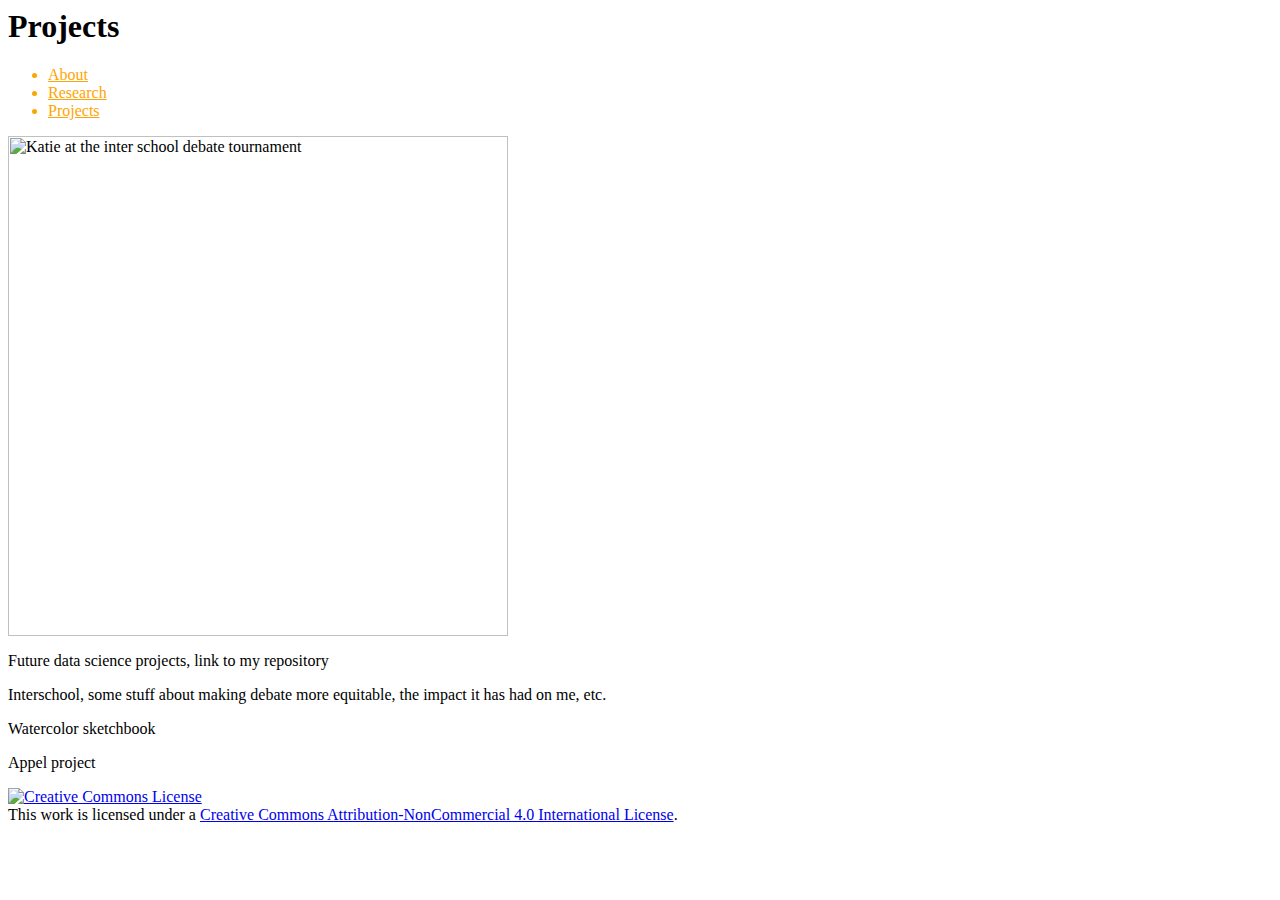
==== projects.html @ d5d1554e "tracking code" ====
<html>
    <head>
        
        <!-- Global site tag (gtag.js) - Google Analytics -->
<script async src="https://www.googletagmanager.com/gtag/js?id=UA-176734000-1"></script>
<script>
  window.dataLayer = window.dataLayer || [];
  function gtag(){dataLayer.push(arguments);}
  gtag('js', new Date());

  gtag('config', 'UA-176734000-1');
</script>


        <title>Projects</title>
        <link rel='stylesheet' href='./css/main.css'>
        <meta name="description" content="All about Katie Chen's data science projects, debate tournaments, watercolor sketchbook.">
    </head>
    <body>

        <div id="fb-root"></div>
        <script async defer crossorigin="anonymous" src="https://connect.facebook.net/en_US/sdk.js#xfbml=1&version=v8.0" nonce="fGLn71Fl"></script>

        <header>
            <h1>Projects</h1> 
        </header>

        <ul>
            <a class=menu href='index.html'><li>About</li></a>
            <a class=menu href='research.html'><li>Research</li></a>
            <a class=menu href='projects.html'><li>Projects</li></a>
        </ul>

        <img src='/Users/Katie/Desktop/cs/ktzchen.github.io/img/interschool-speech.jpg' alt='Katie at the inter school debate tournament' width="500"/>

        <p>Future data science projects, link to my repository</p>
        <p>Interschool, some stuff about making debate more equitable, the impact it has had on me, etc.</p>
        <p>Watercolor sketchbook</p>
        <p>Appel project</p>

        <div class="fb-like" data-href="https://ktzchen.github.io/projects.html" data-width="" data-layout="standard" data-action="like" data-size="small" data-share="true"></div>

    </body>

    <a rel="license" href="http://creativecommons.org/licenses/by-nc/4.0/"><img alt="Creative Commons License" style="border-width:0" src="https://i.creativecommons.org/l/by-nc/4.0/88x31.png" /></a><br />This work is licensed under a <a rel="license" href="http://creativecommons.org/licenses/by-nc/4.0/">Creative Commons Attribution-NonCommercial 4.0 International License</a>.

</html>
---- css/main.css ----
body {
    background-color: white;
}

.menu {
    color: orange;
}

.menu:hover {
    background-color: green
}

a:hover {
    background-color: green;
}

@media only screen and (max-width: 600px) {
    body {
      background-color: lightblue;
    }
  }
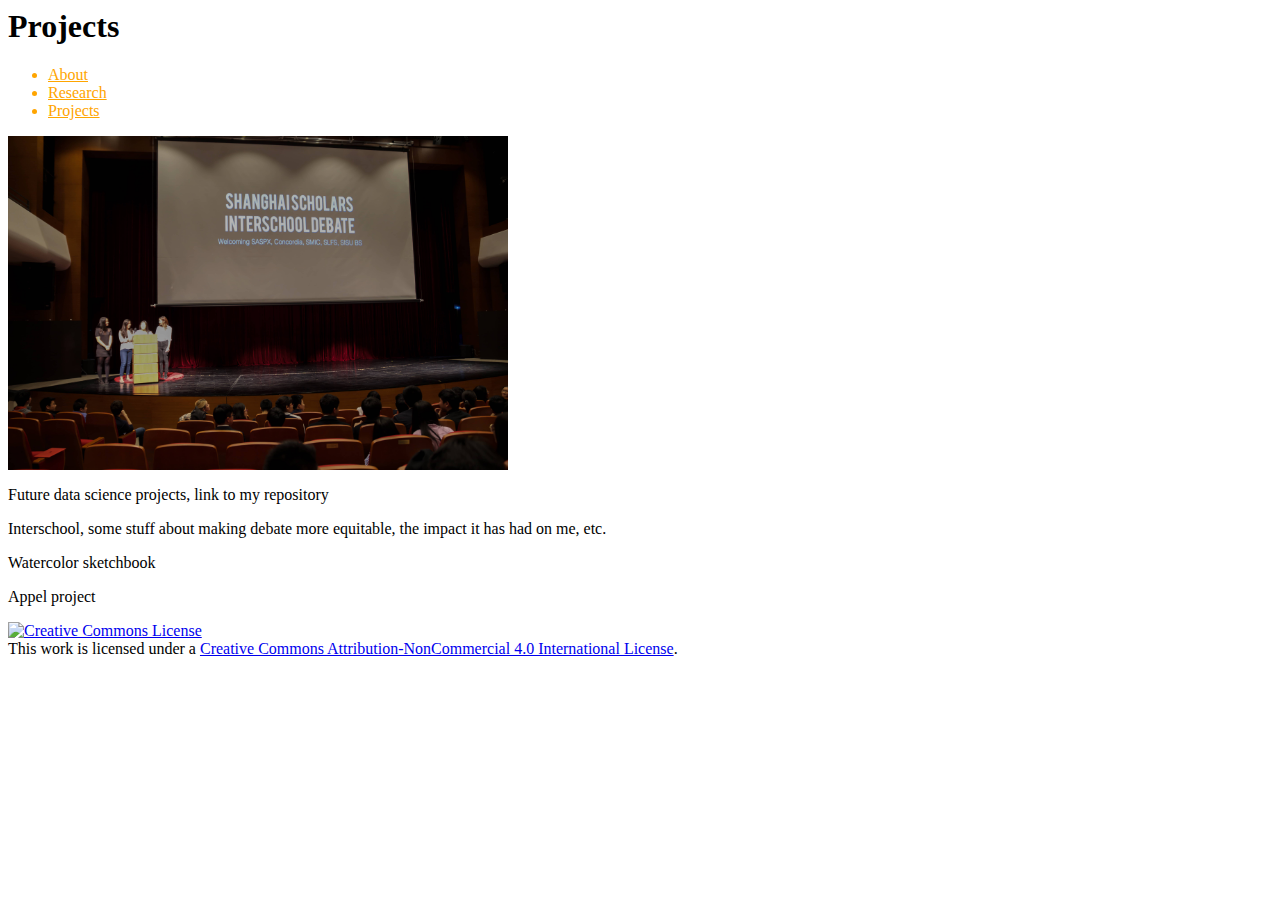
==== commit 458c3eef: "real google analytics update" ====
--- a/projects.html
+++ b/projects.html
@@ -2,13 +2,13 @@
     <head>
         
         <!-- Global site tag (gtag.js) - Google Analytics -->
-<script async src="https://www.googletagmanager.com/gtag/js?id=UA-176734000-1"></script>
+<script async src="https://www.googletagmanager.com/gtag/js?id=UA-176734000-3"></script>
 <script>
   window.dataLayer = window.dataLayer || [];
   function gtag(){dataLayer.push(arguments);}
   gtag('js', new Date());
 
-  gtag('config', 'UA-176734000-1');
+  gtag('config', 'UA-176734000-3');
 </script>
 
 
@@ -31,7 +31,7 @@
             <a class=menu href='projects.html'><li>Projects</li></a>
         </ul>
 
-        <img src='/Users/Katie/Desktop/cs/ktzchen.github.io/img/interschool-speech.jpg' alt='Katie at the inter school debate tournament' width="500"/>
+        <img src='./img/interschool-speech.jpg' alt='Katie at the inter school debate tournament' width="500"/>
 
         <p>Future data science projects, link to my repository</p>
         <p>Interschool, some stuff about making debate more equitable, the impact it has had on me, etc.</p>
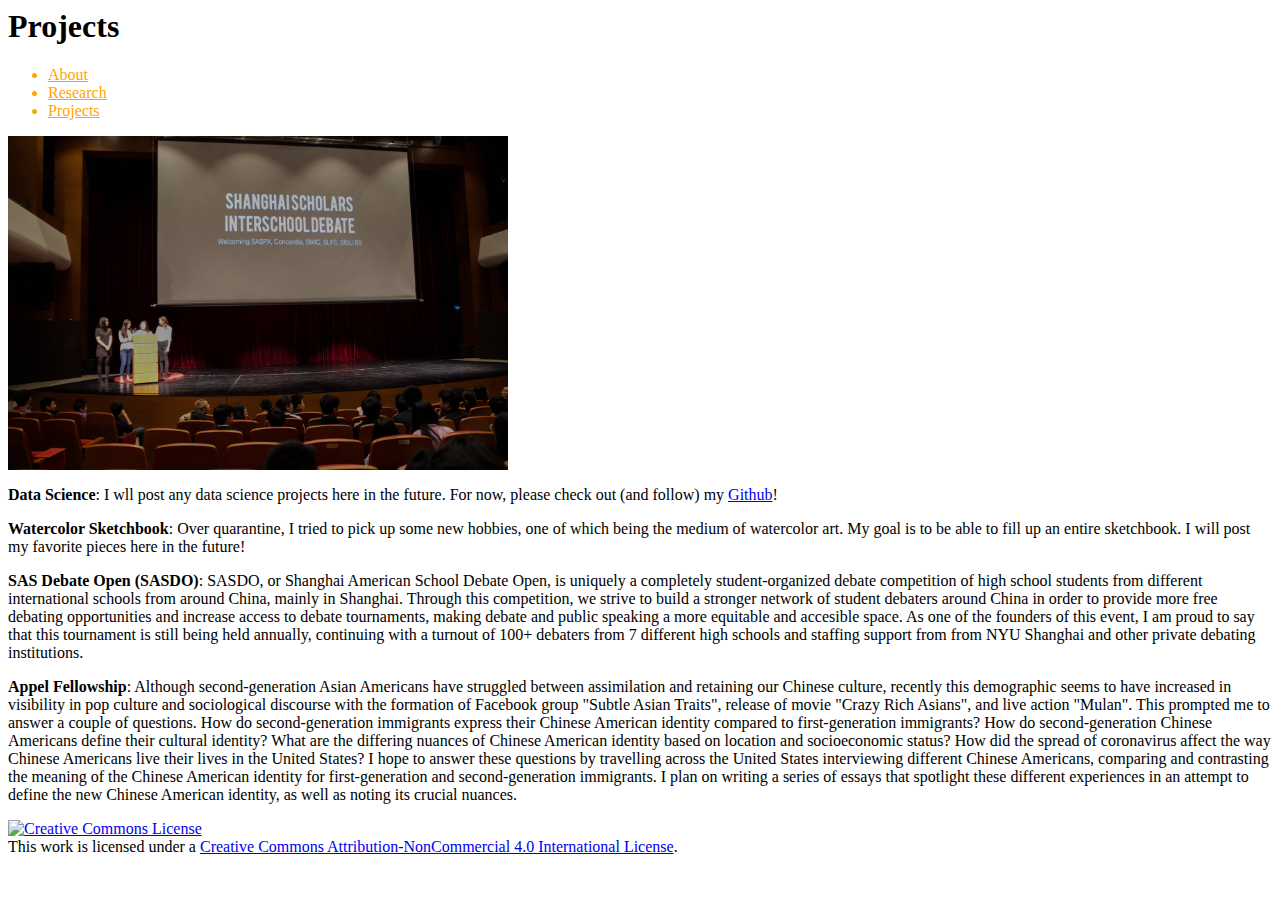
==== commit 698f5d9f: "updated content" ====
--- a/projects.html
+++ b/projects.html
@@ -33,10 +33,12 @@
 
         <img src='./img/interschool-speech.jpg' alt='Katie at the inter school debate tournament' width="500"/>
 
-        <p>Future data science projects, link to my repository</p>
-        <p>Interschool, some stuff about making debate more equitable, the impact it has had on me, etc.</p>
-        <p>Watercolor sketchbook</p>
-        <p>Appel project</p>
+        <p><b>Data Science</b>: I wll post any data science projects here in the future. For now, please check out (and follow) my <a id=myid href='https://github.com/ktzchen'>Github</a>!</p>
+        <p><b>Watercolor Sketchbook</b>: Over quarantine, I tried to pick up some new hobbies, one of which being the medium of watercolor art. My goal is to be able to fill up an entire sketchbook. I will post my favorite pieces here in the future!</p>
+        <p><b>SAS Debate Open (SASDO)</b>: SASDO, or Shanghai American School Debate Open, is uniquely a completely student-organized debate competition of high school students from different international schools from around China, mainly in Shanghai. Through this competition, we strive to build a stronger network of student debaters around China in order to provide more free debating opportunities and increase access to debate tournaments, making debate and public speaking a more equitable and accesible space. As one of the founders of this event, I am proud to say that this tournament is still being held annually, continuing with a turnout of 100+ debaters from 7 different high schools and staffing support from from NYU Shanghai and other private debating institutions.</p>
+        <p><b>Appel Fellowship</b>: Although second-generation Asian Americans have struggled between assimilation and retaining our Chinese culture, recently this demographic seems to have increased in visibility in pop culture and sociological discourse with the formation of Facebook group "Subtle Asian Traits", release of movie "Crazy Rich Asians", and live action "Mulan". This prompted me to answer a couple of questions. How do second-generation immigrants express their Chinese American identity compared to first-generation immigrants? How do second-generation Chinese Americans define their cultural identity? What are the differing nuances of Chinese American identity based on location and socioeconomic status? How did the spread of coronavirus affect the way Chinese Americans live their lives in the United States?
+            I hope to answer these questions by travelling across the United States interviewing different Chinese Americans, comparing and contrasting the meaning of the Chinese American identity for first-generation and second-generation immigrants. I plan on writing a series of essays that spotlight these different experiences in an attempt to define the new Chinese American identity, as well as noting its crucial nuances.
+            </p>
 
         <div class="fb-like" data-href="https://ktzchen.github.io/projects.html" data-width="" data-layout="standard" data-action="like" data-size="small" data-share="true"></div>
 
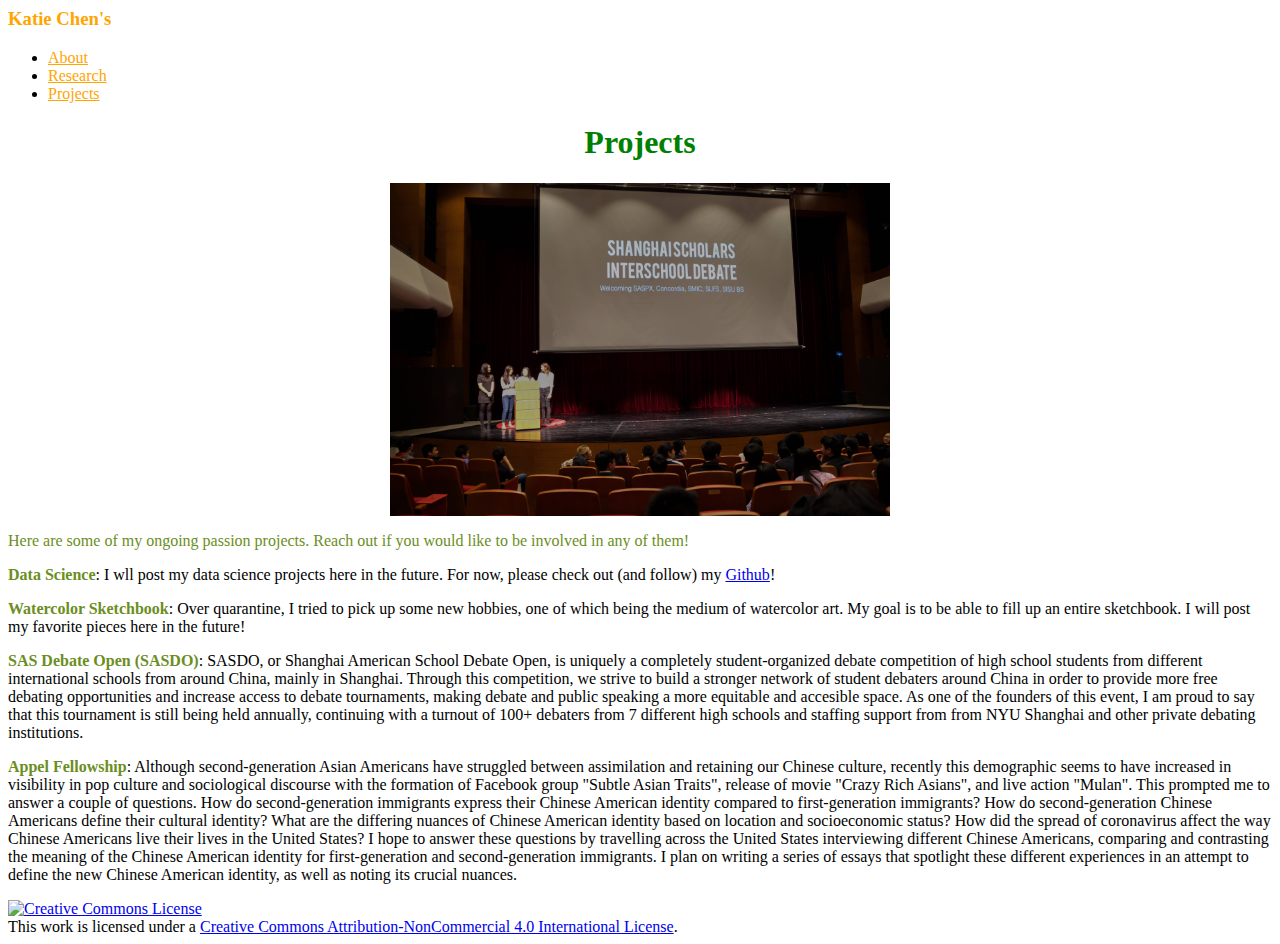
==== commit 185865bf: "div and span" ====
--- a/projects.html
+++ b/projects.html
@@ -21,24 +21,31 @@
         <div id="fb-root"></div>
         <script async defer crossorigin="anonymous" src="https://connect.facebook.net/en_US/sdk.js#xfbml=1&version=v8.0" nonce="fGLn71Fl"></script>
 
-        <header>
-            <h1>Projects</h1> 
-        </header>
+        <div class=menuheader>
+            <h3>Katie Chen's</h3>
+            </div>
 
         <ul>
-            <a class=menu href='index.html'><li>About</li></a>
-            <a class=menu href='research.html'><li>Research</li></a>
-            <a class=menu href='projects.html'><li>Projects</li></a>
+            <li><a class=menu href='index.html'>About</a></li>
+            <li><a class=menu href='research.html'>Research</a></li>
+            <li><a class=menu href='projects.html'>Projects</a></li>
         </ul>
 
-        <img src='./img/interschool-speech.jpg' alt='Katie at the inter school debate tournament' width="500"/>
+        <div class=header>
+            <h1>Projects</h1> 
+        </div>
 
-        <p><b>Data Science</b>: I wll post any data science projects here in the future. For now, please check out (and follow) my <a id=myid href='https://github.com/ktzchen'>Github</a>!</p>
-        <p><b>Watercolor Sketchbook</b>: Over quarantine, I tried to pick up some new hobbies, one of which being the medium of watercolor art. My goal is to be able to fill up an entire sketchbook. I will post my favorite pieces here in the future!</p>
-        <p><b>SAS Debate Open (SASDO)</b>: SASDO, or Shanghai American School Debate Open, is uniquely a completely student-organized debate competition of high school students from different international schools from around China, mainly in Shanghai. Through this competition, we strive to build a stronger network of student debaters around China in order to provide more free debating opportunities and increase access to debate tournaments, making debate and public speaking a more equitable and accesible space. As one of the founders of this event, I am proud to say that this tournament is still being held annually, continuing with a turnout of 100+ debaters from 7 different high schools and staffing support from from NYU Shanghai and other private debating institutions.</p>
-        <p><b>Appel Fellowship</b>: Although second-generation Asian Americans have struggled between assimilation and retaining our Chinese culture, recently this demographic seems to have increased in visibility in pop culture and sociological discourse with the formation of Facebook group "Subtle Asian Traits", release of movie "Crazy Rich Asians", and live action "Mulan". This prompted me to answer a couple of questions. How do second-generation immigrants express their Chinese American identity compared to first-generation immigrants? How do second-generation Chinese Americans define their cultural identity? What are the differing nuances of Chinese American identity based on location and socioeconomic status? How did the spread of coronavirus affect the way Chinese Americans live their lives in the United States?
+        <img src='./img/interschool-speech.jpg' alt='Katie at the inter school debate tournament' width="500" class="center"/>
+
+        <div class=content>
+        <p><span class= olivedrab>Here are some of my ongoing passion projects. Reach out if you would like to be involved in any of them!</span></p>
+        <p><span class= olivedrab><b>Data Science</b></span>: I wll post my data science projects here in the future. For now, please check out (and follow) my <a id=myid href='https://github.com/ktzchen'>Github</a>!</p>
+        <p><span class= olivedrab><b>Watercolor Sketchbook</b></span>: Over quarantine, I tried to pick up some new hobbies, one of which being the medium of watercolor art. My goal is to be able to fill up an entire sketchbook. I will post my favorite pieces here in the future!</p>
+        <p><span class= olivedrab><b>SAS Debate Open (SASDO)</b></span>: SASDO, or Shanghai American School Debate Open, is uniquely a completely student-organized debate competition of high school students from different international schools from around China, mainly in Shanghai. Through this competition, we strive to build a stronger network of student debaters around China in order to provide more free debating opportunities and increase access to debate tournaments, making debate and public speaking a more equitable and accesible space. As one of the founders of this event, I am proud to say that this tournament is still being held annually, continuing with a turnout of 100+ debaters from 7 different high schools and staffing support from from NYU Shanghai and other private debating institutions.</p>
+        <p><span class= olivedrab><b>Appel Fellowship</b></span>: Although second-generation Asian Americans have struggled between assimilation and retaining our Chinese culture, recently this demographic seems to have increased in visibility in pop culture and sociological discourse with the formation of Facebook group "Subtle Asian Traits", release of movie "Crazy Rich Asians", and live action "Mulan". This prompted me to answer a couple of questions. How do second-generation immigrants express their Chinese American identity compared to first-generation immigrants? How do second-generation Chinese Americans define their cultural identity? What are the differing nuances of Chinese American identity based on location and socioeconomic status? How did the spread of coronavirus affect the way Chinese Americans live their lives in the United States?
             I hope to answer these questions by travelling across the United States interviewing different Chinese Americans, comparing and contrasting the meaning of the Chinese American identity for first-generation and second-generation immigrants. I plan on writing a series of essays that spotlight these different experiences in an attempt to define the new Chinese American identity, as well as noting its crucial nuances.
             </p>
+        </div>
 
         <div class="fb-like" data-href="https://ktzchen.github.io/projects.html" data-width="" data-layout="standard" data-action="like" data-size="small" data-share="true"></div>
 
--- a/css/main.css
+++ b/css/main.css
@@ -1,14 +1,46 @@
 
 body {
     background-color: white;
+}
+
+div.menuheader {
+    color: orange;
 }
 
 .menu {
     color: orange;
 }
 
-.menu:hover {
-    background-color: green
+div.introduction {
+    color: green;
+    text-align: center;
+}
+
+div.header {
+    color: green;
+    text-align: center;
+}
+
+.center{
+    display: block;
+    margin-left: auto;
+    margin-right: auto;
+}
+
+div.shoutouts {
+    color: olivedrab;
+}
+
+div.content {
+    color: black;
+}
+
+span.olivedrab {
+    color: olivedrab;
+}
+
+span.orange {
+    color: orange;
 }
 
 a:hover {
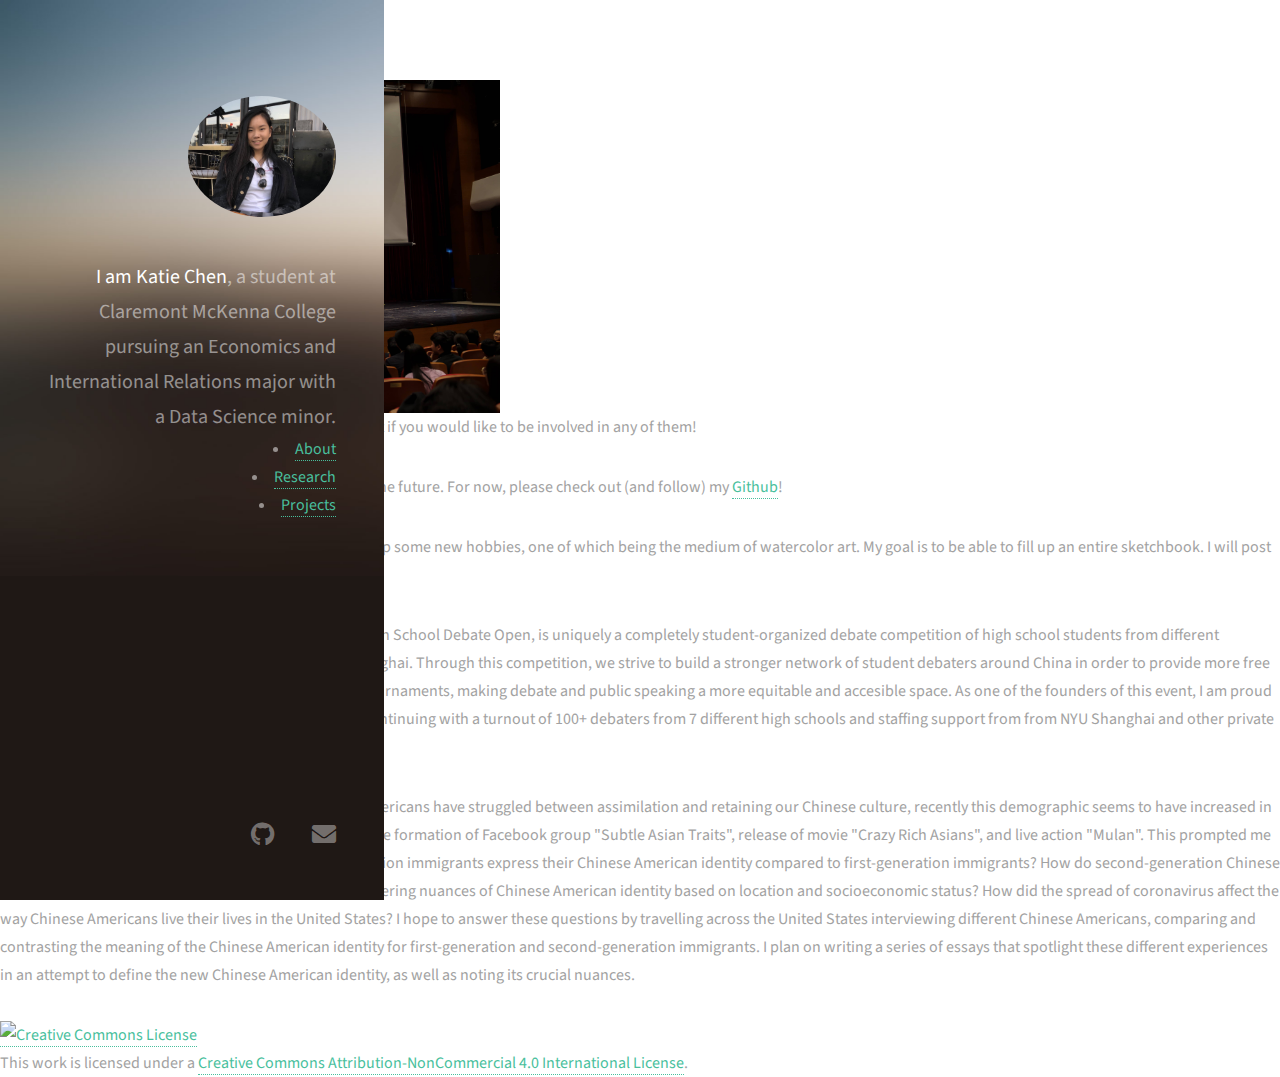
==== commit 6e5dd814: "more changes" ====
--- a/projects.html
+++ b/projects.html
@@ -10,26 +10,33 @@
 
   gtag('config', 'UA-176734000-3');
 </script>
-
-
         <title>Projects</title>
-        <link rel='stylesheet' href='./css/main.css'>
+        <meta charset="utf-8" />
+        <meta name="viewport" content="width=device-width, initial-scale=1, user-scalable=no" />
+        <link rel='stylesheet' href='./assets/css/main.css'>
         <meta name="description" content="All about Katie Chen's data science projects, debate tournaments, watercolor sketchbook.">
     </head>
-    <body>
 
-        <div id="fb-root"></div>
-        <script async defer crossorigin="anonymous" src="https://connect.facebook.net/en_US/sdk.js#xfbml=1&version=v8.0" nonce="fGLn71Fl"></script>
-
-        <div class=menuheader>
-            <h3>Katie Chen's</h3>
+    
+    <body class="is-preload">
+        
+    	<!-- Header -->
+        <header id="header">
+            <div class="inner">
+                <a href="#" class="image avatar"><img src="./img/avatar.jpg" alt="katie eating pizza" /></a>
+                <h1><strong>I am Katie Chen</strong>, <br />
+                    a student at Claremont McKenna College
+                    pursuing an Economics and International Relations major<br />
+                    with a Data Science minor.</h1>
+                  
+                <dl>
+                    <li><a class=menu href='index.html'>About</a></li>
+                    <li><a class=menu href='research.html'>Research</a></li>
+                    <li><a class=menu href='projects.html'>Projects</a></li>
+                </dl>
+                  
             </div>
-
-        <ul>
-            <li><a class=menu href='index.html'>About</a></li>
-            <li><a class=menu href='research.html'>Research</a></li>
-            <li><a class=menu href='projects.html'>Projects</a></li>
-        </ul>
+            </header>
 
         <div class=header>
             <h1>Projects</h1> 
@@ -47,8 +54,29 @@
             </p>
         </div>
 
-        <div class="fb-like" data-href="https://ktzchen.github.io/projects.html" data-width="" data-layout="standard" data-action="like" data-size="small" data-share="true"></div>
+      <!-- Footer -->
+      <footer id="footer">
+        <div class="inner">
+          <ul class="icons">
+            <li><a href="https://github.com/ktzchen" class="icon brands fa-github"><span class="label">Github</span></a></li>
+            <li><a href="https://www.linkedin.com/in/katherine-chen-49b91919a/" class="icon brands fa-dribble"><span class="label">Dribble</span></a></li>
+            <li><a href="kchen23@cmc.edu" class="icon solid fa-envelope"><span class="label">Email</span></a></li>
+          </ul>
+        </div>
+      </footer>
 
+    <!-- Scripts -->
+      <script src="assets/js/jquery.min.js"></script>
+      <script src="assets/js/jquery.poptrox.min.js"></script>
+      <script src="assets/js/browser.min.js"></script>
+      <script src="assets/js/breakpoints.min.js"></script>
+      <script src="assets/js/util.js"></script>
+      <script src="assets/js/main.js"></script>  
+
+
+      <div id="fb-root"></div>
+      <script async defer crossorigin="anonymous" src="https://connect.facebook.net/en_US/sdk.js#xfbml=1&version=v8.0" nonce="0TdDnPDD"></script>
+      <div class="fb-like" data-href="https://ktzchen.github.io/" data-width="" data-layout="standard" data-action="like" data-size="small" data-share="true"></div>
     </body>
 
     <a rel="license" href="http://creativecommons.org/licenses/by-nc/4.0/"><img alt="Creative Commons License" style="border-width:0" src="https://i.creativecommons.org/l/by-nc/4.0/88x31.png" /></a><br />This work is licensed under a <a rel="license" href="http://creativecommons.org/licenses/by-nc/4.0/">Creative Commons Attribution-NonCommercial 4.0 International License</a>.
--- a/assets/css/main.css
+++ b/assets/css/main.css
@@ -0,0 +1,3222 @@
+@import url("fontawesome-all.min.css");
+@import url("https://fonts.googleapis.com/css?family=Source+Sans+Pro:400,400italic");
+
+/*
+	Strata by HTML5 UP
+	html5up.net | @ajlkn
+	Free for personal and commercial use under the CCA 3.0 license (html5up.net/license)
+*/
+
+html, body, div, span, applet, object,
+iframe, h1, h2, h3, h4, h5, h6, p, blockquote,
+pre, a, abbr, acronym, address, big, cite,
+code, del, dfn, em, img, ins, kbd, q, s, samp,
+small, strike, strong, sub, sup, tt, var, b,
+u, i, center, dl, dt, dd, ol, ul, li, fieldset,
+form, label, legend, table, caption, tbody,
+tfoot, thead, tr, th, td, article, aside,
+canvas, details, embed, figure, figcaption,
+footer, header, hgroup, menu, nav, output, ruby,
+section, summary, time, mark, audio, video {
+	margin: 0;
+	padding: 0;
+	border: 0;
+	font-size: 100%;
+	font: inherit;
+	vertical-align: baseline;}
+
+article, aside, details, figcaption, figure,
+footer, header, hgroup, menu, nav, section {
+	display: block;}
+
+body {
+	line-height: 1;
+}
+
+ol, ul {
+	list-style: none;
+}
+
+blockquote, q {
+	quotes: none;
+}
+
+	blockquote:before, blockquote:after, q:before, q:after {
+		content: '';
+		content: none;
+	}
+
+table {
+	border-collapse: collapse;
+	border-spacing: 0;
+}
+
+body {
+	-webkit-text-size-adjust: none;
+}
+
+mark {
+	background-color: transparent;
+	color: inherit;
+}
+
+input::-moz-focus-inner {
+	border: 0;
+	padding: 0;
+}
+
+input, select, textarea {
+	-moz-appearance: none;
+	-webkit-appearance: none;
+	-ms-appearance: none;
+	appearance: none;
+}
+
+/* Basic */
+
+	html {
+		box-sizing: border-box;
+	}
+
+	*, *:before, *:after {
+		box-sizing: inherit;
+	}
+
+	body {
+		background: #fff;
+	}
+
+		body.is-preload *, body.is-preload *:before, body.is-preload *:after {
+			-moz-animation: none !important;
+			-webkit-animation: none !important;
+			-ms-animation: none !important;
+			animation: none !important;
+			-moz-transition: none !important;
+			-webkit-transition: none !important;
+			-ms-transition: none !important;
+			transition: none !important;
+		}
+
+	body, input, select, textarea {
+		color: #a2a2a2;
+		font-family: "Source Sans Pro", Helvetica, sans-serif;
+		font-size: 16pt;
+		font-weight: 400;
+		line-height: 1.75em;
+	}
+
+	a {
+		-moz-transition: color 0.2s ease-in-out, border-color 0.2s ease-in-out;
+		-webkit-transition: color 0.2s ease-in-out, border-color 0.2s ease-in-out;
+		-ms-transition: color 0.2s ease-in-out, border-color 0.2s ease-in-out;
+		transition: color 0.2s ease-in-out, border-color 0.2s ease-in-out;
+		border-bottom: dotted 1px;
+		color: #49bf9d;
+		text-decoration: none;
+	}
+
+		a:hover {
+			border-bottom-color: transparent;
+			color: #49bf9d !important;
+			text-decoration: none;
+		}
+
+	strong, b {
+		color: #787878;
+		font-weight: 400;
+	}
+
+	em, i {
+		font-style: italic;
+	}
+
+	p {
+		margin: 0 0 2em 0;
+	}
+
+	h1, h2, h3, h4, h5, h6 {
+		color: #787878;
+		font-weight: 400;
+		line-height: 1em;
+		margin: 0 0 1em 0;
+	}
+
+		h1 a, h2 a, h3 a, h4 a, h5 a, h6 a {
+			color: inherit;
+			text-decoration: none;
+		}
+
+	h1 {
+		font-size: 2em;
+		line-height: 1.5em;
+	}
+
+	h2 {
+		font-size: 1.5em;
+		line-height: 1.5em;
+	}
+
+	h3 {
+		font-size: 1.25em;
+		line-height: 1.5em;
+	}
+
+	h4 {
+		font-size: 1.1em;
+		line-height: 1.5em;
+	}
+
+	h5 {
+		font-size: 0.9em;
+		line-height: 1.5em;
+	}
+
+	h6 {
+		font-size: 0.7em;
+		line-height: 1.5em;
+	}
+
+	sub {
+		font-size: 0.8em;
+		position: relative;
+		top: 0.5em;
+	}
+
+	sup {
+		font-size: 0.8em;
+		position: relative;
+		top: -0.5em;
+	}
+
+	hr {
+		border: 0;
+		border-bottom: solid 2px #efefef;
+		margin: 2em 0;
+	}
+
+		hr.major {
+			margin: 3em 0;
+		}
+
+	blockquote {
+		border-left: solid 6px #efefef;
+		font-style: italic;
+		margin: 0 0 2em 0;
+		padding: 0.5em 0 0.5em 1.5em;
+	}
+
+	code {
+		background: #f7f7f7;
+		border-radius: 0.35em;
+		border: solid 2px #efefef;
+		font-family: "Courier New", monospace;
+		font-size: 0.9em;
+		margin: 0 0.25em;
+		padding: 0.25em 0.65em;
+	}
+
+	pre {
+		-webkit-overflow-scrolling: touch;
+		font-family: "Courier New", monospace;
+		font-size: 0.9em;
+		margin: 0 0 2em 0;
+	}
+
+		pre code {
+			display: block;
+			line-height: 1.75em;
+			padding: 1em 1.5em;
+			overflow-x: auto;
+		}
+
+	.align-left {
+		text-align: left;
+	}
+
+	.align-center {
+		text-align: center;
+	}
+
+	.align-right {
+		text-align: right;
+	}
+
+/* Container */
+
+	.container {
+		margin: 0 auto;
+		max-width: calc(100% - 4em);
+		width: 100%;
+	}
+
+		.container.xsmall {
+			width: 25%;
+		}
+
+		.container.small {
+			width: 50%;
+		}
+
+		.container.medium {
+			width: 75%;
+		}
+
+		.container.large {
+			width: 125%;
+		}
+
+		.container.xlarge {
+			width: 150%;
+		}
+
+		.container.max {
+			width: 100%;
+		}
+
+		@media screen and (max-width: 980px) {
+
+			.container {
+				width: 100% !important;
+				max-width: 100% !important;
+			}
+
+		}
+
+		@media screen and (max-width: 480px) {
+
+			.container {
+				max-width: calc(100% - 3em);
+			}
+
+		}
+
+/* Row */
+
+	.row {
+		display: flex;
+		flex-wrap: wrap;
+		box-sizing: border-box;
+		align-items: stretch;
+	}
+
+		.row > * {
+			box-sizing: border-box;
+		}
+
+		.row.gtr-uniform > * > :last-child {
+			margin-bottom: 0;
+		}
+
+		.row.aln-left {
+			justify-content: flex-start;
+		}
+
+		.row.aln-center {
+			justify-content: center;
+		}
+
+		.row.aln-right {
+			justify-content: flex-end;
+		}
+
+		.row.aln-top {
+			align-items: flex-start;
+		}
+
+		.row.aln-middle {
+			align-items: center;
+		}
+
+		.row.aln-bottom {
+			align-items: flex-end;
+		}
+
+		.row > .imp {
+			order: -1;
+		}
+
+		.row > .col-1 {
+			width: 8.33333%;
+		}
+
+		.row > .off-1 {
+			margin-left: 8.33333%;
+		}
+
+		.row > .col-2 {
+			width: 16.66667%;
+		}
+
+		.row > .off-2 {
+			margin-left: 16.66667%;
+		}
+
+		.row > .col-3 {
+			width: 25%;
+		}
+
+		.row > .off-3 {
+			margin-left: 25%;
+		}
+
+		.row > .col-4 {
+			width: 33.33333%;
+		}
+
+		.row > .off-4 {
+			margin-left: 33.33333%;
+		}
+
+		.row > .col-5 {
+			width: 41.66667%;
+		}
+
+		.row > .off-5 {
+			margin-left: 41.66667%;
+		}
+
+		.row > .col-6 {
+			width: 50%;
+		}
+
+		.row > .off-6 {
+			margin-left: 50%;
+		}
+
+		.row > .col-7 {
+			width: 58.33333%;
+		}
+
+		.row > .off-7 {
+			margin-left: 58.33333%;
+		}
+
+		.row > .col-8 {
+			width: 66.66667%;
+		}
+
+		.row > .off-8 {
+			margin-left: 66.66667%;
+		}
+
+		.row > .col-9 {
+			width: 75%;
+		}
+
+		.row > .off-9 {
+			margin-left: 75%;
+		}
+
+		.row > .col-10 {
+			width: 83.33333%;
+		}
+
+		.row > .off-10 {
+			margin-left: 83.33333%;
+		}
+
+		.row > .col-11 {
+			width: 91.66667%;
+		}
+
+		.row > .off-11 {
+			margin-left: 91.66667%;
+		}
+
+		.row > .col-12 {
+			width: 100%;
+		}
+
+		.row > .off-12 {
+			margin-left: 100%;
+		}
+
+		.row.gtr-0 {
+			margin-top: 0;
+			margin-left: 0em;
+		}
+
+			.row.gtr-0 > * {
+				padding: 0 0 0 0em;
+			}
+
+			.row.gtr-0.gtr-uniform {
+				margin-top: 0em;
+			}
+
+				.row.gtr-0.gtr-uniform > * {
+					padding-top: 0em;
+				}
+
+		.row.gtr-25 {
+			margin-top: 0;
+			margin-left: -0.625em;
+		}
+
+			.row.gtr-25 > * {
+				padding: 0 0 0 0.625em;
+			}
+
+			.row.gtr-25.gtr-uniform {
+				margin-top: -0.625em;
+			}
+
+				.row.gtr-25.gtr-uniform > * {
+					padding-top: 0.625em;
+				}
+
+		.row.gtr-50 {
+			margin-top: 0;
+			margin-left: -1.25em;
+		}
+
+			.row.gtr-50 > * {
+				padding: 0 0 0 1.25em;
+			}
+
+			.row.gtr-50.gtr-uniform {
+				margin-top: -1.25em;
+			}
+
+				.row.gtr-50.gtr-uniform > * {
+					padding-top: 1.25em;
+				}
+
+		.row {
+			margin-top: 0;
+			margin-left: -2.5em;
+		}
+
+			.row > * {
+				padding: 0 0 0 2.5em;
+			}
+
+			.row.gtr-uniform {
+				margin-top: -2.5em;
+			}
+
+				.row.gtr-uniform > * {
+					padding-top: 2.5em;
+				}
+
+		.row.gtr-150 {
+			margin-top: 0;
+			margin-left: -3.75em;
+		}
+
+			.row.gtr-150 > * {
+				padding: 0 0 0 3.75em;
+			}
+
+			.row.gtr-150.gtr-uniform {
+				margin-top: -3.75em;
+			}
+
+				.row.gtr-150.gtr-uniform > * {
+					padding-top: 3.75em;
+				}
+
+		.row.gtr-200 {
+			margin-top: 0;
+			margin-left: -5em;
+		}
+
+			.row.gtr-200 > * {
+				padding: 0 0 0 5em;
+			}
+
+			.row.gtr-200.gtr-uniform {
+				margin-top: -5em;
+			}
+
+				.row.gtr-200.gtr-uniform > * {
+					padding-top: 5em;
+				}
+
+		@media screen and (max-width: 1800px) {
+
+			.row {
+				display: flex;
+				flex-wrap: wrap;
+				box-sizing: border-box;
+				align-items: stretch;
+			}
+
+				.row > * {
+					box-sizing: border-box;
+				}
+
+				.row.gtr-uniform > * > :last-child {
+					margin-bottom: 0;
+				}
+
+				.row.aln-left {
+					justify-content: flex-start;
+				}
+
+				.row.aln-center {
+					justify-content: center;
+				}
+
+				.row.aln-right {
+					justify-content: flex-end;
+				}
+
+				.row.aln-top {
+					align-items: flex-start;
+				}
+
+				.row.aln-middle {
+					align-items: center;
+				}
+
+				.row.aln-bottom {
+					align-items: flex-end;
+				}
+
+				.row > .imp-xlarge {
+					order: -1;
+				}
+
+				.row > .col-1-xlarge {
+					width: 8.33333%;
+				}
+
+				.row > .off-1-xlarge {
+					margin-left: 8.33333%;
+				}
+
+				.row > .col-2-xlarge {
+					width: 16.66667%;
+				}
+
+				.row > .off-2-xlarge {
+					margin-left: 16.66667%;
+				}
+
+				.row > .col-3-xlarge {
+					width: 25%;
+				}
+
+				.row > .off-3-xlarge {
+					margin-left: 25%;
+				}
+
+				.row > .col-4-xlarge {
+					width: 33.33333%;
+				}
+
+				.row > .off-4-xlarge {
+					margin-left: 33.33333%;
+				}
+
+				.row > .col-5-xlarge {
+					width: 41.66667%;
+				}
+
+				.row > .off-5-xlarge {
+					margin-left: 41.66667%;
+				}
+
+				.row > .col-6-xlarge {
+					width: 50%;
+				}
+
+				.row > .off-6-xlarge {
+					margin-left: 50%;
+				}
+
+				.row > .col-7-xlarge {
+					width: 58.33333%;
+				}
+
+				.row > .off-7-xlarge {
+					margin-left: 58.33333%;
+				}
+
+				.row > .col-8-xlarge {
+					width: 66.66667%;
+				}
+
+				.row > .off-8-xlarge {
+					margin-left: 66.66667%;
+				}
+
+				.row > .col-9-xlarge {
+					width: 75%;
+				}
+
+				.row > .off-9-xlarge {
+					margin-left: 75%;
+				}
+
+				.row > .col-10-xlarge {
+					width: 83.33333%;
+				}
+
+				.row > .off-10-xlarge {
+					margin-left: 83.33333%;
+				}
+
+				.row > .col-11-xlarge {
+					width: 91.66667%;
+				}
+
+				.row > .off-11-xlarge {
+					margin-left: 91.66667%;
+				}
+
+				.row > .col-12-xlarge {
+					width: 100%;
+				}
+
+				.row > .off-12-xlarge {
+					margin-left: 100%;
+				}
+
+				.row.gtr-0 {
+					margin-top: 0;
+					margin-left: 0em;
+				}
+
+					.row.gtr-0 > * {
+						padding: 0 0 0 0em;
+					}
+
+					.row.gtr-0.gtr-uniform {
+						margin-top: 0em;
+					}
+
+						.row.gtr-0.gtr-uniform > * {
+							padding-top: 0em;
+						}
+
+				.row.gtr-25 {
+					margin-top: 0;
+					margin-left: -0.625em;
+				}
+
+					.row.gtr-25 > * {
+						padding: 0 0 0 0.625em;
+					}
+
+					.row.gtr-25.gtr-uniform {
+						margin-top: -0.625em;
+					}
+
+						.row.gtr-25.gtr-uniform > * {
+							padding-top: 0.625em;
+						}
+
+				.row.gtr-50 {
+					margin-top: 0;
+					margin-left: -1.25em;
+				}
+
+					.row.gtr-50 > * {
+						padding: 0 0 0 1.25em;
+					}
+
+					.row.gtr-50.gtr-uniform {
+						margin-top: -1.25em;
+					}
+
+						.row.gtr-50.gtr-uniform > * {
+							padding-top: 1.25em;
+						}
+
+				.row {
+					margin-top: 0;
+					margin-left: -2.5em;
+				}
+
+					.row > * {
+						padding: 0 0 0 2.5em;
+					}
+
+					.row.gtr-uniform {
+						margin-top: -2.5em;
+					}
+
+						.row.gtr-uniform > * {
+							padding-top: 2.5em;
+						}
+
+				.row.gtr-150 {
+					margin-top: 0;
+					margin-left: -3.75em;
+				}
+
+					.row.gtr-150 > * {
+						padding: 0 0 0 3.75em;
+					}
+
+					.row.gtr-150.gtr-uniform {
+						margin-top: -3.75em;
+					}
+
+						.row.gtr-150.gtr-uniform > * {
+							padding-top: 3.75em;
+						}
+
+				.row.gtr-200 {
+					margin-top: 0;
+					margin-left: -5em;
+				}
+
+					.row.gtr-200 > * {
+						padding: 0 0 0 5em;
+					}
+
+					.row.gtr-200.gtr-uniform {
+						margin-top: -5em;
+					}
+
+						.row.gtr-200.gtr-uniform > * {
+							padding-top: 5em;
+						}
+
+		}
+
+		@media screen and (max-width: 1280px) {
+
+			.row {
+				display: flex;
+				flex-wrap: wrap;
+				box-sizing: border-box;
+				align-items: stretch;
+			}
+
+				.row > * {
+					box-sizing: border-box;
+				}
+
+				.row.gtr-uniform > * > :last-child {
+					margin-bottom: 0;
+				}
+
+				.row.aln-left {
+					justify-content: flex-start;
+				}
+
+				.row.aln-center {
+					justify-content: center;
+				}
+
+				.row.aln-right {
+					justify-content: flex-end;
+				}
+
+				.row.aln-top {
+					align-items: flex-start;
+				}
+
+				.row.aln-middle {
+					align-items: center;
+				}
+
+				.row.aln-bottom {
+					align-items: flex-end;
+				}
+
+				.row > .imp-large {
+					order: -1;
+				}
+
+				.row > .col-1-large {
+					width: 8.33333%;
+				}
+
+				.row > .off-1-large {
+					margin-left: 8.33333%;
+				}
+
+				.row > .col-2-large {
+					width: 16.66667%;
+				}
+
+				.row > .off-2-large {
+					margin-left: 16.66667%;
+				}
+
+				.row > .col-3-large {
+					width: 25%;
+				}
+
+				.row > .off-3-large {
+					margin-left: 25%;
+				}
+
+				.row > .col-4-large {
+					width: 33.33333%;
+				}
+
+				.row > .off-4-large {
+					margin-left: 33.33333%;
+				}
+
+				.row > .col-5-large {
+					width: 41.66667%;
+				}
+
+				.row > .off-5-large {
+					margin-left: 41.66667%;
+				}
+
+				.row > .col-6-large {
+					width: 50%;
+				}
+
+				.row > .off-6-large {
+					margin-left: 50%;
+				}
+
+				.row > .col-7-large {
+					width: 58.33333%;
+				}
+
+				.row > .off-7-large {
+					margin-left: 58.33333%;
+				}
+
+				.row > .col-8-large {
+					width: 66.66667%;
+				}
+
+				.row > .off-8-large {
+					margin-left: 66.66667%;
+				}
+
+				.row > .col-9-large {
+					width: 75%;
+				}
+
+				.row > .off-9-large {
+					margin-left: 75%;
+				}
+
+				.row > .col-10-large {
+					width: 83.33333%;
+				}
+
+				.row > .off-10-large {
+					margin-left: 83.33333%;
+				}
+
+				.row > .col-11-large {
+					width: 91.66667%;
+				}
+
+				.row > .off-11-large {
+					margin-left: 91.66667%;
+				}
+
+				.row > .col-12-large {
+					width: 100%;
+				}
+
+				.row > .off-12-large {
+					margin-left: 100%;
+				}
+
+				.row.gtr-0 {
+					margin-top: 0;
+					margin-left: 0em;
+				}
+
+					.row.gtr-0 > * {
+						padding: 0 0 0 0em;
+					}
+
+					.row.gtr-0.gtr-uniform {
+						margin-top: 0em;
+					}
+
+						.row.gtr-0.gtr-uniform > * {
+							padding-top: 0em;
+						}
+
+				.row.gtr-25 {
+					margin-top: 0;
+					margin-left: -0.5em;
+				}
+
+					.row.gtr-25 > * {
+						padding: 0 0 0 0.5em;
+					}
+
+					.row.gtr-25.gtr-uniform {
+						margin-top: -0.5em;
+					}
+
+						.row.gtr-25.gtr-uniform > * {
+							padding-top: 0.5em;
+						}
+
+				.row.gtr-50 {
+					margin-top: 0;
+					margin-left: -1em;
+				}
+
+					.row.gtr-50 > * {
+						padding: 0 0 0 1em;
+					}
+
+					.row.gtr-50.gtr-uniform {
+						margin-top: -1em;
+					}
+
+						.row.gtr-50.gtr-uniform > * {
+							padding-top: 1em;
+						}
+
+				.row {
+					margin-top: 0;
+					margin-left: -2em;
+				}
+
+					.row > * {
+						padding: 0 0 0 2em;
+					}
+
+					.row.gtr-uniform {
+						margin-top: -2em;
+					}
+
+						.row.gtr-uniform > * {
+							padding-top: 2em;
+						}
+
+				.row.gtr-150 {
+					margin-top: 0;
+					margin-left: -3em;
+				}
+
+					.row.gtr-150 > * {
+						padding: 0 0 0 3em;
+					}
+
+					.row.gtr-150.gtr-uniform {
+						margin-top: -3em;
+					}
+
+						.row.gtr-150.gtr-uniform > * {
+							padding-top: 3em;
+						}
+
+				.row.gtr-200 {
+					margin-top: 0;
+					margin-left: -4em;
+				}
+
+					.row.gtr-200 > * {
+						padding: 0 0 0 4em;
+					}
+
+					.row.gtr-200.gtr-uniform {
+						margin-top: -4em;
+					}
+
+						.row.gtr-200.gtr-uniform > * {
+							padding-top: 4em;
+						}
+
+		}
+
+		@media screen and (max-width: 980px) {
+
+			.row {
+				display: flex;
+				flex-wrap: wrap;
+				box-sizing: border-box;
+				align-items: stretch;
+			}
+
+				.row > * {
+					box-sizing: border-box;
+				}
+
+				.row.gtr-uniform > * > :last-child {
+					margin-bottom: 0;
+				}
+
+				.row.aln-left {
+					justify-content: flex-start;
+				}
+
+				.row.aln-center {
+					justify-content: center;
+				}
+
+				.row.aln-right {
+					justify-content: flex-end;
+				}
+
+				.row.aln-top {
+					align-items: flex-start;
+				}
+
+				.row.aln-middle {
+					align-items: center;
+				}
+
+				.row.aln-bottom {
+					align-items: flex-end;
+				}
+
+				.row > .imp-medium {
+					order: -1;
+				}
+
+				.row > .col-1-medium {
+					width: 8.33333%;
+				}
+
+				.row > .off-1-medium {
+					margin-left: 8.33333%;
+				}
+
+				.row > .col-2-medium {
+					width: 16.66667%;
+				}
+
+				.row > .off-2-medium {
+					margin-left: 16.66667%;
+				}
+
+				.row > .col-3-medium {
+					width: 25%;
+				}
+
+				.row > .off-3-medium {
+					margin-left: 25%;
+				}
+
+				.row > .col-4-medium {
+					width: 33.33333%;
+				}
+
+				.row > .off-4-medium {
+					margin-left: 33.33333%;
+				}
+
+				.row > .col-5-medium {
+					width: 41.66667%;
+				}
+
+				.row > .off-5-medium {
+					margin-left: 41.66667%;
+				}
+
+				.row > .col-6-medium {
+					width: 50%;
+				}
+
+				.row > .off-6-medium {
+					margin-left: 50%;
+				}
+
+				.row > .col-7-medium {
+					width: 58.33333%;
+				}
+
+				.row > .off-7-medium {
+					margin-left: 58.33333%;
+				}
+
+				.row > .col-8-medium {
+					width: 66.66667%;
+				}
+
+				.row > .off-8-medium {
+					margin-left: 66.66667%;
+				}
+
+				.row > .col-9-medium {
+					width: 75%;
+				}
+
+				.row > .off-9-medium {
+					margin-left: 75%;
+				}
+
+				.row > .col-10-medium {
+					width: 83.33333%;
+				}
+
+				.row > .off-10-medium {
+					margin-left: 83.33333%;
+				}
+
+				.row > .col-11-medium {
+					width: 91.66667%;
+				}
+
+				.row > .off-11-medium {
+					margin-left: 91.66667%;
+				}
+
+				.row > .col-12-medium {
+					width: 100%;
+				}
+
+				.row > .off-12-medium {
+					margin-left: 100%;
+				}
+
+				.row.gtr-0 {
+					margin-top: 0;
+					margin-left: 0em;
+				}
+
+					.row.gtr-0 > * {
+						padding: 0 0 0 0em;
+					}
+
+					.row.gtr-0.gtr-uniform {
+						margin-top: 0em;
+					}
+
+						.row.gtr-0.gtr-uniform > * {
+							padding-top: 0em;
+						}
+
+				.row.gtr-25 {
+					margin-top: 0;
+					margin-left: -0.5em;
+				}
+
+					.row.gtr-25 > * {
+						padding: 0 0 0 0.5em;
+					}
+
+					.row.gtr-25.gtr-uniform {
+						margin-top: -0.5em;
+					}
+
+						.row.gtr-25.gtr-uniform > * {
+							padding-top: 0.5em;
+						}
+
+				.row.gtr-50 {
+					margin-top: 0;
+					margin-left: -1em;
+				}
+
+					.row.gtr-50 > * {
+						padding: 0 0 0 1em;
+					}
+
+					.row.gtr-50.gtr-uniform {
+						margin-top: -1em;
+					}
+
+						.row.gtr-50.gtr-uniform > * {
+							padding-top: 1em;
+						}
+
+				.row {
+					margin-top: 0;
+					margin-left: -2em;
+				}
+
+					.row > * {
+						padding: 0 0 0 2em;
+					}
+
+					.row.gtr-uniform {
+						margin-top: -2em;
+					}
+
+						.row.gtr-uniform > * {
+							padding-top: 2em;
+						}
+
+				.row.gtr-150 {
+					margin-top: 0;
+					margin-left: -3em;
+				}
+
+					.row.gtr-150 > * {
+						padding: 0 0 0 3em;
+					}
+
+					.row.gtr-150.gtr-uniform {
+						margin-top: -3em;
+					}
+
+						.row.gtr-150.gtr-uniform > * {
+							padding-top: 3em;
+						}
+
+				.row.gtr-200 {
+					margin-top: 0;
+					margin-left: -4em;
+				}
+
+					.row.gtr-200 > * {
+						padding: 0 0 0 4em;
+					}
+
+					.row.gtr-200.gtr-uniform {
+						margin-top: -4em;
+					}
+
+						.row.gtr-200.gtr-uniform > * {
+							padding-top: 4em;
+						}
+
+		}
+
+		@media screen and (max-width: 736px) {
+
+			.row {
+				display: flex;
+				flex-wrap: wrap;
+				box-sizing: border-box;
+				align-items: stretch;
+			}
+
+				.row > * {
+					box-sizing: border-box;
+				}
+
+				.row.gtr-uniform > * > :last-child {
+					margin-bottom: 0;
+				}
+
+				.row.aln-left {
+					justify-content: flex-start;
+				}
+
+				.row.aln-center {
+					justify-content: center;
+				}
+
+				.row.aln-right {
+					justify-content: flex-end;
+				}
+
+				.row.aln-top {
+					align-items: flex-start;
+				}
+
+				.row.aln-middle {
+					align-items: center;
+				}
+
+				.row.aln-bottom {
+					align-items: flex-end;
+				}
+
+				.row > .imp-small {
+					order: -1;
+				}
+
+				.row > .col-1-small {
+					width: 8.33333%;
+				}
+
+				.row > .off-1-small {
+					margin-left: 8.33333%;
+				}
+
+				.row > .col-2-small {
+					width: 16.66667%;
+				}
+
+				.row > .off-2-small {
+					margin-left: 16.66667%;
+				}
+
+				.row > .col-3-small {
+					width: 25%;
+				}
+
+				.row > .off-3-small {
+					margin-left: 25%;
+				}
+
+				.row > .col-4-small {
+					width: 33.33333%;
+				}
+
+				.row > .off-4-small {
+					margin-left: 33.33333%;
+				}
+
+				.row > .col-5-small {
+					width: 41.66667%;
+				}
+
+				.row > .off-5-small {
+					margin-left: 41.66667%;
+				}
+
+				.row > .col-6-small {
+					width: 50%;
+				}
+
+				.row > .off-6-small {
+					margin-left: 50%;
+				}
+
+				.row > .col-7-small {
+					width: 58.33333%;
+				}
+
+				.row > .off-7-small {
+					margin-left: 58.33333%;
+				}
+
+				.row > .col-8-small {
+					width: 66.66667%;
+				}
+
+				.row > .off-8-small {
+					margin-left: 66.66667%;
+				}
+
+				.row > .col-9-small {
+					width: 75%;
+				}
+
+				.row > .off-9-small {
+					margin-left: 75%;
+				}
+
+				.row > .col-10-small {
+					width: 83.33333%;
+				}
+
+				.row > .off-10-small {
+					margin-left: 83.33333%;
+				}
+
+				.row > .col-11-small {
+					width: 91.66667%;
+				}
+
+				.row > .off-11-small {
+					margin-left: 91.66667%;
+				}
+
+				.row > .col-12-small {
+					width: 100%;
+				}
+
+				.row > .off-12-small {
+					margin-left: 100%;
+				}
+
+				.row.gtr-0 {
+					margin-top: 0;
+					margin-left: 0em;
+				}
+
+					.row.gtr-0 > * {
+						padding: 0 0 0 0em;
+					}
+
+					.row.gtr-0.gtr-uniform {
+						margin-top: 0em;
+					}
+
+						.row.gtr-0.gtr-uniform > * {
+							padding-top: 0em;
+						}
+
+				.row.gtr-25 {
+					margin-top: 0;
+					margin-left: -0.375em;
+				}
+
+					.row.gtr-25 > * {
+						padding: 0 0 0 0.375em;
+					}
+
+					.row.gtr-25.gtr-uniform {
+						margin-top: -0.375em;
+					}
+
+						.row.gtr-25.gtr-uniform > * {
+							padding-top: 0.375em;
+						}
+
+				.row.gtr-50 {
+					margin-top: 0;
+					margin-left: -0.75em;
+				}
+
+					.row.gtr-50 > * {
+						padding: 0 0 0 0.75em;
+					}
+
+					.row.gtr-50.gtr-uniform {
+						margin-top: -0.75em;
+					}
+
+						.row.gtr-50.gtr-uniform > * {
+							padding-top: 0.75em;
+						}
+
+				.row {
+					margin-top: 0;
+					margin-left: -1.5em;
+				}
+
+					.row > * {
+						padding: 0 0 0 1.5em;
+					}
+
+					.row.gtr-uniform {
+						margin-top: -1.5em;
+					}
+
+						.row.gtr-uniform > * {
+							padding-top: 1.5em;
+						}
+
+				.row.gtr-150 {
+					margin-top: 0;
+					margin-left: -2.25em;
+				}
+
+					.row.gtr-150 > * {
+						padding: 0 0 0 2.25em;
+					}
+
+					.row.gtr-150.gtr-uniform {
+						margin-top: -2.25em;
+					}
+
+						.row.gtr-150.gtr-uniform > * {
+							padding-top: 2.25em;
+						}
+
+				.row.gtr-200 {
+					margin-top: 0;
+					margin-left: -3em;
+				}
+
+					.row.gtr-200 > * {
+						padding: 0 0 0 3em;
+					}
+
+					.row.gtr-200.gtr-uniform {
+						margin-top: -3em;
+					}
+
+						.row.gtr-200.gtr-uniform > * {
+							padding-top: 3em;
+						}
+
+		}
+
+		@media screen and (max-width: 480px) {
+
+			.row {
+				display: flex;
+				flex-wrap: wrap;
+				box-sizing: border-box;
+				align-items: stretch;
+			}
+
+				.row > * {
+					box-sizing: border-box;
+				}
+
+				.row.gtr-uniform > * > :last-child {
+					margin-bottom: 0;
+				}
+
+				.row.aln-left {
+					justify-content: flex-start;
+				}
+
+				.row.aln-center {
+					justify-content: center;
+				}
+
+				.row.aln-right {
+					justify-content: flex-end;
+				}
+
+				.row.aln-top {
+					align-items: flex-start;
+				}
+
+				.row.aln-middle {
+					align-items: center;
+				}
+
+				.row.aln-bottom {
+					align-items: flex-end;
+				}
+
+				.row > .imp-xsmall {
+					order: -1;
+				}
+
+				.row > .col-1-xsmall {
+					width: 8.33333%;
+				}
+
+				.row > .off-1-xsmall {
+					margin-left: 8.33333%;
+				}
+
+				.row > .col-2-xsmall {
+					width: 16.66667%;
+				}
+
+				.row > .off-2-xsmall {
+					margin-left: 16.66667%;
+				}
+
+				.row > .col-3-xsmall {
+					width: 25%;
+				}
+
+				.row > .off-3-xsmall {
+					margin-left: 25%;
+				}
+
+				.row > .col-4-xsmall {
+					width: 33.33333%;
+				}
+
+				.row > .off-4-xsmall {
+					margin-left: 33.33333%;
+				}
+
+				.row > .col-5-xsmall {
+					width: 41.66667%;
+				}
+
+				.row > .off-5-xsmall {
+					margin-left: 41.66667%;
+				}
+
+				.row > .col-6-xsmall {
+					width: 50%;
+				}
+
+				.row > .off-6-xsmall {
+					margin-left: 50%;
+				}
+
+				.row > .col-7-xsmall {
+					width: 58.33333%;
+				}
+
+				.row > .off-7-xsmall {
+					margin-left: 58.33333%;
+				}
+
+				.row > .col-8-xsmall {
+					width: 66.66667%;
+				}
+
+				.row > .off-8-xsmall {
+					margin-left: 66.66667%;
+				}
+
+				.row > .col-9-xsmall {
+					width: 75%;
+				}
+
+				.row > .off-9-xsmall {
+					margin-left: 75%;
+				}
+
+				.row > .col-10-xsmall {
+					width: 83.33333%;
+				}
+
+				.row > .off-10-xsmall {
+					margin-left: 83.33333%;
+				}
+
+				.row > .col-11-xsmall {
+					width: 91.66667%;
+				}
+
+				.row > .off-11-xsmall {
+					margin-left: 91.66667%;
+				}
+
+				.row > .col-12-xsmall {
+					width: 100%;
+				}
+
+				.row > .off-12-xsmall {
+					margin-left: 100%;
+				}
+
+				.row.gtr-0 {
+					margin-top: 0;
+					margin-left: 0em;
+				}
+
+					.row.gtr-0 > * {
+						padding: 0 0 0 0em;
+					}
+
+					.row.gtr-0.gtr-uniform {
+						margin-top: 0em;
+					}
+
+						.row.gtr-0.gtr-uniform > * {
+							padding-top: 0em;
+						}
+
+				.row.gtr-25 {
+					margin-top: 0;
+					margin-left: -0.375em;
+				}
+
+					.row.gtr-25 > * {
+						padding: 0 0 0 0.375em;
+					}
+
+					.row.gtr-25.gtr-uniform {
+						margin-top: -0.375em;
+					}
+
+						.row.gtr-25.gtr-uniform > * {
+							padding-top: 0.375em;
+						}
+
+				.row.gtr-50 {
+					margin-top: 0;
+					margin-left: -0.75em;
+				}
+
+					.row.gtr-50 > * {
+						padding: 0 0 0 0.75em;
+					}
+
+					.row.gtr-50.gtr-uniform {
+						margin-top: -0.75em;
+					}
+
+						.row.gtr-50.gtr-uniform > * {
+							padding-top: 0.75em;
+						}
+
+				.row {
+					margin-top: 0;
+					margin-left: -1.5em;
+				}
+
+					.row > * {
+						padding: 0 0 0 1.5em;
+					}
+
+					.row.gtr-uniform {
+						margin-top: -1.5em;
+					}
+
+						.row.gtr-uniform > * {
+							padding-top: 1.5em;
+						}
+
+				.row.gtr-150 {
+					margin-top: 0;
+					margin-left: -2.25em;
+				}
+
+					.row.gtr-150 > * {
+						padding: 0 0 0 2.25em;
+					}
+
+					.row.gtr-150.gtr-uniform {
+						margin-top: -2.25em;
+					}
+
+						.row.gtr-150.gtr-uniform > * {
+							padding-top: 2.25em;
+						}
+
+				.row.gtr-200 {
+					margin-top: 0;
+					margin-left: -3em;
+				}
+
+					.row.gtr-200 > * {
+						padding: 0 0 0 3em;
+					}
+
+					.row.gtr-200.gtr-uniform {
+						margin-top: -3em;
+					}
+
+						.row.gtr-200.gtr-uniform > * {
+							padding-top: 3em;
+						}
+
+		}
+
+/* Section/Article */
+
+	section.special, article.special {
+		text-align: center;
+	}
+
+	header p {
+		color: #b2b2b2;
+		position: relative;
+		margin: 0 0 1.5em 0;
+	}
+
+	header h2 + p {
+		font-size: 1.25em;
+		margin-top: -1em;
+		line-height: 1.5em;
+	}
+
+	header h3 + p {
+		font-size: 1.1em;
+		margin-top: -0.8em;
+		line-height: 1.5em;
+	}
+
+	header h4 + p,
+	header h5 + p,
+	header h6 + p {
+		font-size: 0.9em;
+		margin-top: -0.6em;
+		line-height: 1.5em;
+	}
+
+	header.major h2 {
+		font-size: 2em;
+	}
+
+/* Form */
+
+	form {
+		margin: 0 0 2em 0;
+	}
+
+	label {
+		color: #787878;
+		display: block;
+		font-size: 0.9em;
+		font-weight: 400;
+		margin: 0 0 1em 0;
+	}
+
+	input[type="text"],
+	input[type="password"],
+	input[type="email"],
+	select,
+	textarea {
+		-moz-appearance: none;
+		-webkit-appearance: none;
+		-ms-appearance: none;
+		appearance: none;
+		background: #f7f7f7;
+		border-radius: 0.35em;
+		border: solid 2px transparent;
+		color: inherit;
+		display: block;
+		outline: 0;
+		padding: 0 0.75em;
+		text-decoration: none;
+		width: 100%;
+	}
+
+		input[type="text"]:invalid,
+		input[type="password"]:invalid,
+		input[type="email"]:invalid,
+		select:invalid,
+		textarea:invalid {
+			box-shadow: none;
+		}
+
+		input[type="text"]:focus,
+		input[type="password"]:focus,
+		input[type="email"]:focus,
+		select:focus,
+		textarea:focus {
+			border-color: #49bf9d;
+		}
+
+	select {
+		background-image: url("data:image/svg+xml;charset=utf8,%3Csvg xmlns='http://www.w3.org/2000/svg' width='40' height='40' preserveAspectRatio='none' viewBox='0 0 40 40'%3E%3Cpath d='M9.4,12.3l10.4,10.4l10.4-10.4c0.2-0.2,0.5-0.4,0.9-0.4c0.3,0,0.6,0.1,0.9,0.4l3.3,3.3c0.2,0.2,0.4,0.5,0.4,0.9 c0,0.4-0.1,0.6-0.4,0.9L20.7,31.9c-0.2,0.2-0.5,0.4-0.9,0.4c-0.3,0-0.6-0.1-0.9-0.4L4.3,17.3c-0.2-0.2-0.4-0.5-0.4-0.9 c0-0.4,0.1-0.6,0.4-0.9l3.3-3.3c0.2-0.2,0.5-0.4,0.9-0.4S9.1,12.1,9.4,12.3z' fill='%23dfdfdf' /%3E%3C/svg%3E");
+		background-size: 1.25rem;
+		background-repeat: no-repeat;
+		background-position: calc(100% - 1rem) center;
+		height: 2.75em;
+		padding-right: 2.75em;
+		text-overflow: ellipsis;
+	}
+
+		select option {
+			color: #787878;
+			background: #fff;
+		}
+
+		select:focus::-ms-value {
+			background-color: transparent;
+		}
+
+		select::-ms-expand {
+			display: none;
+		}
+
+	input[type="text"],
+	input[type="password"],
+	input[type="email"],
+	select {
+		height: 2.75em;
+	}
+
+	textarea {
+		padding: 0.75em;
+	}
+
+	input[type="checkbox"],
+	input[type="radio"] {
+		-moz-appearance: none;
+		-webkit-appearance: none;
+		-ms-appearance: none;
+		appearance: none;
+		display: block;
+		float: left;
+		margin-right: -2em;
+		opacity: 0;
+		width: 1em;
+		z-index: -1;
+	}
+
+		input[type="checkbox"] + label,
+		input[type="radio"] + label {
+			text-decoration: none;
+			color: #a2a2a2;
+			cursor: pointer;
+			display: inline-block;
+			font-size: 1em;
+			font-weight: 400;
+			padding-left: 2.4em;
+			padding-right: 0.75em;
+			position: relative;
+		}
+
+			input[type="checkbox"] + label:before,
+			input[type="radio"] + label:before {
+				-moz-osx-font-smoothing: grayscale;
+				-webkit-font-smoothing: antialiased;
+				display: inline-block;
+				font-style: normal;
+				font-variant: normal;
+				text-rendering: auto;
+				line-height: 1;
+				text-transform: none !important;
+				font-family: 'Font Awesome 5 Free';
+				font-weight: 900;
+			}
+
+			input[type="checkbox"] + label:before,
+			input[type="radio"] + label:before {
+				background: #f7f7f7;
+				border-radius: 0.35em;
+				border: solid 2px transparent;
+				content: '';
+				display: inline-block;
+				font-size: 0.8em;
+				height: 2.0625em;
+				left: 0;
+				line-height: 1.85625em;
+				position: absolute;
+				text-align: center;
+				top: 0;
+				width: 2.0625em;
+			}
+
+		input[type="checkbox"]:checked + label:before,
+		input[type="radio"]:checked + label:before {
+			background: #787878;
+			border-color: #787878;
+			color: #fff;
+			content: '\f00c';
+		}
+
+		input[type="checkbox"]:focus + label:before,
+		input[type="radio"]:focus + label:before {
+			border-color: #49bf9d;
+		}
+
+	input[type="checkbox"] + label:before {
+		border-radius: 0.35em;
+	}
+
+	input[type="radio"] + label:before {
+		border-radius: 100%;
+	}
+
+	::-webkit-input-placeholder {
+		color: #b2b2b2 !important;
+		opacity: 1.0;
+	}
+
+	:-moz-placeholder {
+		color: #b2b2b2 !important;
+		opacity: 1.0;
+	}
+
+	::-moz-placeholder {
+		color: #b2b2b2 !important;
+		opacity: 1.0;
+	}
+
+	:-ms-input-placeholder {
+		color: #b2b2b2 !important;
+		opacity: 1.0;
+	}
+
+/* Box */
+
+	.box {
+		border-radius: 0.35em;
+		border: solid 2px #efefef;
+		margin-bottom: 2em;
+		padding: 1.5em;
+	}
+
+		.box > :last-child,
+		.box > :last-child > :last-child,
+		.box > :last-child > :last-child > :last-child {
+			margin-bottom: 0;
+		}
+
+		.box.alt {
+			border: 0;
+			border-radius: 0;
+			padding: 0;
+		}
+
+/* Icon */
+
+	.icon {
+		text-decoration: none;
+		border-bottom: none;
+		position: relative;
+	}
+
+		.icon:before {
+			-moz-osx-font-smoothing: grayscale;
+			-webkit-font-smoothing: antialiased;
+			display: inline-block;
+			font-style: normal;
+			font-variant: normal;
+			text-rendering: auto;
+			line-height: 1;
+			text-transform: none !important;
+			font-family: 'Font Awesome 5 Free';
+			font-weight: 400;
+		}
+
+		.icon > .label {
+			display: none;
+		}
+
+		.icon:before {
+			line-height: inherit;
+		}
+
+		.icon.solid:before {
+			font-weight: 900;
+		}
+
+		.icon.brands:before {
+			font-family: 'Font Awesome 5 Brands';
+		}
+
+/* Image */
+
+	.image {
+		border-radius: 0.35em;
+		border: 0;
+		display: inline-block;
+		position: relative;
+	}
+
+		.image:before {
+			-moz-transition: opacity 0.2s ease-in-out;
+			-webkit-transition: opacity 0.2s ease-in-out;
+			-ms-transition: opacity 0.2s ease-in-out;
+			transition: opacity 0.2s ease-in-out;
+			background: url("img/overlay.png");
+			border-radius: 0.35em;
+			content: '';
+			display: block;
+			height: 100%;
+			left: 0;
+			opacity: 0.5;
+			position: absolute;
+			top: 0;
+			width: 100%;
+		}
+
+		.image.thumb {
+			text-align: center;
+		}
+
+			.image.thumb:after {
+				-moz-transition: opacity 0.2s ease-in-out;
+				-webkit-transition: opacity 0.2s ease-in-out;
+				-ms-transition: opacity 0.2s ease-in-out;
+				transition: opacity 0.2s ease-in-out;
+				border-radius: 0.35em;
+				border: solid 3px rgba(255, 255, 255, 0.5);
+				color: #fff;
+				content: 'View';
+				display: inline-block;
+				font-size: 0.8em;
+				font-weight: 400;
+				left: 50%;
+				line-height: 2.25em;
+				margin: -1.25em 0 0 -3em;
+				opacity: 0;
+				padding: 0 1.5em;
+				position: absolute;
+				text-align: center;
+				text-decoration: none;
+				top: 50%;
+				white-space: nowrap;
+			}
+
+			.image.thumb:hover:after {
+				opacity: 1.0;
+			}
+
+			.image.thumb:hover:before {
+				background: url("img/overlay.png"), url("img/overlay.png");
+				opacity: 1.0;
+			}
+
+		.image img {
+			border-radius: 0.35em;
+			display: block;
+		}
+
+		.image.left {
+			float: left;
+			margin: 0 1.5em 1em 0;
+			top: 0.25em;
+		}
+
+		.image.right {
+			float: right;
+			margin: 0 0 1em 1.5em;
+			top: 0.25em;
+		}
+
+		.image.left, .image.right {
+			max-width: 40%;
+		}
+
+			.image.left img, .image.right img {
+				width: 100%;
+			}
+
+		.image.fit {
+			display: block;
+			margin: 0 0 2em 0;
+			width: 100%;
+		}
+
+			.image.fit img {
+				width: 100%;
+			}
+
+		.image.avatar {
+			border-radius: 100%;
+		}
+
+			.image.avatar:before {
+				display: none;
+			}
+
+			.image.avatar img {
+				border-radius: 100%;
+				width: 100%;
+			}
+
+/* List */
+
+	ol {
+		list-style: decimal;
+		margin: 0 0 2em 0;
+		padding-left: 1.25em;
+	}
+
+		ol li {
+			padding-left: 0.25em;
+		}
+
+	ul {
+		list-style: disc;
+		margin: 0 0 2em 0;
+		padding-left: 1em;
+	}
+
+		ul li {
+			padding-left: 0.5em;
+		}
+
+		ul.alt {
+			list-style: none;
+			padding-left: 0;
+		}
+
+			ul.alt li {
+				border-top: solid 2px #efefef;
+				padding: 0.5em 0;
+			}
+
+				ul.alt li:first-child {
+					border-top: 0;
+					padding-top: 0;
+				}
+
+	dl {
+		margin: 0 0 2em 0;
+	}
+
+/* Icons */
+
+	ul.icons {
+		cursor: default;
+		list-style: none;
+		padding-left: 0;
+	}
+
+		ul.icons li {
+			display: inline-block;
+			padding: 0 1em 0 0;
+		}
+
+			ul.icons li:last-child {
+				padding-right: 0;
+			}
+
+			ul.icons li .icon:before {
+				font-size: 1.5em;
+			}
+
+/* Labeled Icons */
+
+	ul.labeled-icons {
+		list-style: none;
+		padding: 0;
+	}
+
+		ul.labeled-icons li {
+			line-height: 1.75em;
+			margin: 1.5em 0 0 0;
+			padding-left: 2.25em;
+			position: relative;
+		}
+
+			ul.labeled-icons li:first-child {
+				margin-top: 0;
+			}
+
+			ul.labeled-icons li a {
+				color: inherit;
+			}
+
+			ul.labeled-icons li h3 {
+				color: #b2b2b2;
+				left: 0;
+				position: absolute;
+				text-align: center;
+				top: 0;
+				width: 1em;
+			}
+
+/* Actions */
+
+	ul.actions {
+		display: -moz-flex;
+		display: -webkit-flex;
+		display: -ms-flex;
+		display: flex;
+		cursor: default;
+		list-style: none;
+		margin-left: -1em;
+		padding-left: 0;
+	}
+
+		ul.actions li {
+			padding: 0 0 0 1em;
+			vertical-align: middle;
+		}
+
+		ul.actions.special {
+			-moz-justify-content: center;
+			-webkit-justify-content: center;
+			-ms-justify-content: center;
+			justify-content: center;
+			width: 100%;
+			margin-left: 0;
+		}
+
+			ul.actions.special li:first-child {
+				padding-left: 0;
+			}
+
+		ul.actions.stacked {
+			-moz-flex-direction: column;
+			-webkit-flex-direction: column;
+			-ms-flex-direction: column;
+			flex-direction: column;
+			margin-left: 0;
+		}
+
+			ul.actions.stacked li {
+				padding: 1.3em 0 0 0;
+			}
+
+				ul.actions.stacked li:first-child {
+					padding-top: 0;
+				}
+
+		ul.actions.fit {
+			width: calc(100% + 1em);
+		}
+
+			ul.actions.fit li {
+				-moz-flex-grow: 1;
+				-webkit-flex-grow: 1;
+				-ms-flex-grow: 1;
+				flex-grow: 1;
+				-moz-flex-shrink: 1;
+				-webkit-flex-shrink: 1;
+				-ms-flex-shrink: 1;
+				flex-shrink: 1;
+				width: 100%;
+			}
+
+				ul.actions.fit li > * {
+					width: 100%;
+				}
+
+			ul.actions.fit.stacked {
+				width: 100%;
+			}
+
+		@media screen and (max-width: 480px) {
+
+			ul.actions:not(.fixed) {
+				-moz-flex-direction: column;
+				-webkit-flex-direction: column;
+				-ms-flex-direction: column;
+				flex-direction: column;
+				margin-left: 0;
+				width: 100% !important;
+			}
+
+				ul.actions:not(.fixed) li {
+					-moz-flex-grow: 1;
+					-webkit-flex-grow: 1;
+					-ms-flex-grow: 1;
+					flex-grow: 1;
+					-moz-flex-shrink: 1;
+					-webkit-flex-shrink: 1;
+					-ms-flex-shrink: 1;
+					flex-shrink: 1;
+					padding: 1em 0 0 0;
+					text-align: center;
+					width: 100%;
+				}
+
+					ul.actions:not(.fixed) li > * {
+						width: 100%;
+					}
+
+					ul.actions:not(.fixed) li:first-child {
+						padding-top: 0;
+					}
+
+					ul.actions:not(.fixed) li input[type="submit"],
+					ul.actions:not(.fixed) li input[type="reset"],
+					ul.actions:not(.fixed) li input[type="button"],
+					ul.actions:not(.fixed) li button,
+					ul.actions:not(.fixed) li .button {
+						width: 100%;
+					}
+
+						ul.actions:not(.fixed) li input[type="submit"].icon:before,
+						ul.actions:not(.fixed) li input[type="reset"].icon:before,
+						ul.actions:not(.fixed) li input[type="button"].icon:before,
+						ul.actions:not(.fixed) li button.icon:before,
+						ul.actions:not(.fixed) li .button.icon:before {
+							margin-left: -0.5em;
+						}
+
+		}
+
+/* Table */
+
+	.table-wrapper {
+		-webkit-overflow-scrolling: touch;
+		overflow-x: auto;
+	}
+
+	table {
+		margin: 0 0 2em 0;
+		width: 100%;
+	}
+
+		table tbody tr {
+			border: solid 1px #efefef;
+			border-left: 0;
+			border-right: 0;
+		}
+
+			table tbody tr:nth-child(2n + 1) {
+				background-color: #f7f7f7;
+			}
+
+		table td {
+			padding: 0.75em 0.75em;
+		}
+
+		table th {
+			color: #787878;
+			font-size: 0.9em;
+			font-weight: 400;
+			padding: 0 0.75em 0.75em 0.75em;
+			text-align: left;
+		}
+
+		table thead {
+			border-bottom: solid 2px #efefef;
+		}
+
+		table tfoot {
+			border-top: solid 2px #efefef;
+		}
+
+		table.alt {
+			border-collapse: separate;
+		}
+
+			table.alt tbody tr td {
+				border: solid 2px #efefef;
+				border-left-width: 0;
+				border-top-width: 0;
+			}
+
+				table.alt tbody tr td:first-child {
+					border-left-width: 2px;
+				}
+
+			table.alt tbody tr:first-child td {
+				border-top-width: 2px;
+			}
+
+			table.alt thead {
+				border-bottom: 0;
+			}
+
+			table.alt tfoot {
+				border-top: 0;
+			}
+
+/* Button */
+
+	input[type="submit"],
+	input[type="reset"],
+	input[type="button"],
+	.button {
+		-moz-appearance: none;
+		-webkit-appearance: none;
+		-ms-appearance: none;
+		appearance: none;
+		-moz-transition: background-color 0.2s ease-in-out, color 0.2s ease-in-out, border-color 0.2s ease-in-out;
+		-webkit-transition: background-color 0.2s ease-in-out, color 0.2s ease-in-out, border-color 0.2s ease-in-out;
+		-ms-transition: background-color 0.2s ease-in-out, color 0.2s ease-in-out, border-color 0.2s ease-in-out;
+		transition: background-color 0.2s ease-in-out, color 0.2s ease-in-out, border-color 0.2s ease-in-out;
+		background-color: transparent;
+		border-radius: 0.35em;
+		border: solid 3px #efefef;
+		color: #787878 !important;
+		cursor: pointer;
+		display: inline-block;
+		font-weight: 400;
+		height: 3.15em;
+		height: calc(2.75em + 6px);
+		line-height: 2.75em;
+		min-width: 10em;
+		padding: 0 1.5em;
+		text-align: center;
+		text-decoration: none;
+		white-space: nowrap;
+	}
+
+		input[type="submit"]:hover,
+		input[type="reset"]:hover,
+		input[type="button"]:hover,
+		.button:hover {
+			border-color: #49bf9d;
+			color: #49bf9d !important;
+		}
+
+		input[type="submit"]:active,
+		input[type="reset"]:active,
+		input[type="button"]:active,
+		.button:active {
+			background-color: rgba(73, 191, 157, 0.1);
+			border-color: #49bf9d;
+			color: #49bf9d !important;
+		}
+
+		input[type="submit"].icon,
+		input[type="reset"].icon,
+		input[type="button"].icon,
+		.button.icon {
+			padding-left: 1.35em;
+		}
+
+			input[type="submit"].icon:before,
+			input[type="reset"].icon:before,
+			input[type="button"].icon:before,
+			.button.icon:before {
+				margin-right: 0.5em;
+			}
+
+		input[type="submit"].fit,
+		input[type="reset"].fit,
+		input[type="button"].fit,
+		.button.fit {
+			min-width: 0;
+			width: 100%;
+		}
+
+		input[type="submit"].small,
+		input[type="reset"].small,
+		input[type="button"].small,
+		.button.small {
+			font-size: 0.8em;
+		}
+
+		input[type="submit"].large,
+		input[type="reset"].large,
+		input[type="button"].large,
+		.button.large {
+			font-size: 1.35em;
+		}
+
+		input[type="submit"].primary,
+		input[type="reset"].primary,
+		input[type="button"].primary,
+		.button.primary {
+			background-color: #49bf9d;
+			border-color: #49bf9d;
+			color: #ffffff !important;
+		}
+
+			input[type="submit"].primary:hover,
+			input[type="reset"].primary:hover,
+			input[type="button"].primary:hover,
+			.button.primary:hover {
+				background-color: #5cc6a7;
+				border-color: #5cc6a7;
+			}
+
+			input[type="submit"].primary:active,
+			input[type="reset"].primary:active,
+			input[type="button"].primary:active,
+			.button.primary:active {
+				background-color: #3eb08f;
+				border-color: #3eb08f;
+			}
+
+		input[type="submit"].disabled, input[type="submit"]:disabled,
+		input[type="reset"].disabled,
+		input[type="reset"]:disabled,
+		input[type="button"].disabled,
+		input[type="button"]:disabled,
+		.button.disabled,
+		.button:disabled {
+			background-color: #e7e7e7 !important;
+			border-color: #e7e7e7 !important;
+			color: #b2b2b2 !important;
+			cursor: default;
+		}
+
+/* Work Item */
+
+	.work-item {
+		margin: 0 0 2em 0;
+	}
+
+		.work-item .image {
+			margin: 0 0 1.5em 0;
+		}
+
+		.work-item h3 {
+			font-size: 1em;
+			margin: 0 0 0.5em 0;
+		}
+
+		.work-item p {
+			font-size: 0.8em;
+			line-height: 1.5em;
+			margin: 0;
+		}
+
+/* Header */
+
+	#header {
+		display: -moz-flex;
+		display: -webkit-flex;
+		display: -ms-flex;
+		display: flex;
+		-moz-flex-direction: column;
+		-webkit-flex-direction: column;
+		-ms-flex-direction: column;
+		flex-direction: column;
+		-moz-align-items: -moz-flex-end;
+		-webkit-align-items: -webkit-flex-end;
+		-ms-align-items: -ms-flex-end;
+		align-items: flex-end;
+		-moz-justify-content: space-between;
+		-webkit-justify-content: space-between;
+		-ms-justify-content: space-between;
+		justify-content: space-between;
+		background-color: #1f1815;
+		background-attachment: scroll,								scroll;
+		background-image: url("img/overlay.png"), url("../../img/bg.jpg");
+		background-position: top left,							top left;
+		background-repeat: repeat,								no-repeat;
+		background-size: auto,								150%;
+		color: rgba(255, 255, 255, 0.5);
+		height: 100%;
+		left: 0;
+		padding: 8em 4em;
+		position: fixed;
+		text-align: right;
+		top: 0;
+		width: 35%;
+	}
+
+		#header > * {
+			-moz-flex-shrink: 0;
+			-webkit-flex-shrink: 0;
+			-ms-flex-shrink: 0;
+			flex-shrink: 0;
+			width: 100%;
+		}
+
+		#header > .inner {
+			-moz-flex-grow: 1;
+			-webkit-flex-grow: 1;
+			-ms-flex-grow: 1;
+			flex-grow: 1;
+			margin: 0 0 2em 0;
+		}
+
+		#header strong, #header b {
+			color: #ffffff;
+		}
+
+		#header h2, #header h3, #header h4, #header h5, #header h6 {
+			color: #ffffff;
+		}
+
+		#header h1 {
+			color: rgba(255, 255, 255, 0.5);
+			font-size: 1.35em;
+			line-height: 1.75em;
+			margin: 0;
+		}
+
+		#header .image.avatar {
+			margin: 0 0 1em 0;
+			width: 9.25em;
+			height: 9.25em;
+		}
+
+/* Footer */
+
+	#footer .icons {
+		margin: 1em 0 0 0;
+	}
+
+		#footer .icons a {
+			color: rgba(255, 255, 255, 0.4);
+		}
+
+	#footer .copyright {
+		color: rgba(255, 255, 255, 0.4);
+		font-size: 0.8em;
+		list-style: none;
+		margin: 1em 0 0 0;
+		padding: 0;
+	}
+
+		#footer .copyright li {
+			border-left: solid 1px rgba(255, 255, 255, 0.25);
+			display: inline-block;
+			line-height: 1em;
+			margin-left: 0.75em;
+			padding-left: 0.75em;
+		}
+
+			#footer .copyright li:first-child {
+				border-left: 0;
+				margin-left: 0;
+				padding-left: 0;
+			}
+
+			#footer .copyright li a {
+				color: inherit;
+			}
+
+/* Main */
+
+	#main {
+		margin-left: 35%;
+		max-width: 54em;
+		padding: 8em 4em 4em 4em;
+		width: calc(100% - 35%);
+	}
+
+		#main > section {
+			border-top: solid 2px #efefef;
+			margin: 4em 0 0 0;
+			padding: 4em 0 0 0;
+		}
+
+			#main > section:first-child {
+				border-top: 0;
+				margin-top: 0;
+				padding-top: 0;
+			}
+
+/* Poptrox */
+
+	@-moz-keyframes spin {
+		0% {
+			-moz-transform: rotate(0deg);
+			-webkit-transform: rotate(0deg);
+			-ms-transform: rotate(0deg);
+			transform: rotate(0deg);
+		}
+
+		100% {
+			-moz-transform: rotate(360deg);
+			-webkit-transform: rotate(360deg);
+			-ms-transform: rotate(360deg);
+			transform: rotate(360deg);
+		}
+	}
+
+	@-webkit-keyframes spin {
+		0% {
+			-moz-transform: rotate(0deg);
+			-webkit-transform: rotate(0deg);
+			-ms-transform: rotate(0deg);
+			transform: rotate(0deg);
+		}
+
+		100% {
+			-moz-transform: rotate(360deg);
+			-webkit-transform: rotate(360deg);
+			-ms-transform: rotate(360deg);
+			transform: rotate(360deg);
+		}
+	}
+
+	@-ms-keyframes spin {
+		0% {
+			-moz-transform: rotate(0deg);
+			-webkit-transform: rotate(0deg);
+			-ms-transform: rotate(0deg);
+			transform: rotate(0deg);
+		}
+
+		100% {
+			-moz-transform: rotate(360deg);
+			-webkit-transform: rotate(360deg);
+			-ms-transform: rotate(360deg);
+			transform: rotate(360deg);
+		}
+	}
+
+	@keyframes spin {
+		0% {
+			-moz-transform: rotate(0deg);
+			-webkit-transform: rotate(0deg);
+			-ms-transform: rotate(0deg);
+			transform: rotate(0deg);
+		}
+
+		100% {
+			-moz-transform: rotate(360deg);
+			-webkit-transform: rotate(360deg);
+			-ms-transform: rotate(360deg);
+			transform: rotate(360deg);
+		}
+	}
+
+	.poptrox-popup {
+		-moz-box-sizing: content-box;
+		-webkit-box-sizing: content-box;
+		-ms-box-sizing: content-box;
+		box-sizing: content-box;
+		-webkit-tap-highlight-color: rgba(255, 255, 255, 0);
+		background: #fff;
+		border-radius: 0.35em;
+		box-shadow: 0 0.1em 0.15em 0 rgba(0, 0, 0, 0.15);
+		overflow: hidden;
+		padding-bottom: 3em;
+	}
+
+		.poptrox-popup .loader {
+			text-decoration: none;
+			-moz-animation: spin 1s linear infinite;
+			-webkit-animation: spin 1s linear infinite;
+			-ms-animation: spin 1s linear infinite;
+			animation: spin 1s linear infinite;
+			font-size: 1.5em;
+			height: 1em;
+			left: 50%;
+			line-height: 1em;
+			margin: -0.5em 0 0 -0.5em;
+			position: absolute;
+			top: 50%;
+			width: 1em;
+		}
+
+			.poptrox-popup .loader:before {
+				-moz-osx-font-smoothing: grayscale;
+				-webkit-font-smoothing: antialiased;
+				display: inline-block;
+				font-style: normal;
+				font-variant: normal;
+				text-rendering: auto;
+				line-height: 1;
+				text-transform: none !important;
+				font-family: 'Font Awesome 5 Free';
+				font-weight: 900;
+			}
+
+			.poptrox-popup .loader:before {
+				content: '\f1ce';
+			}
+
+		.poptrox-popup .caption {
+			background: #fff;
+			bottom: 0;
+			cursor: default;
+			font-size: 0.9em;
+			height: 3em;
+			left: 0;
+			line-height: 2.8em;
+			position: absolute;
+			text-align: center;
+			width: 100%;
+			z-index: 1;
+		}
+
+		.poptrox-popup .nav-next,
+		.poptrox-popup .nav-previous {
+			text-decoration: none;
+			-moz-transition: opacity 0.2s ease-in-out;
+			-webkit-transition: opacity 0.2s ease-in-out;
+			-ms-transition: opacity 0.2s ease-in-out;
+			transition: opacity 0.2s ease-in-out;
+			-webkit-tap-highlight-color: rgba(255, 255, 255, 0);
+			background: rgba(0, 0, 0, 0.01);
+			cursor: pointer;
+			height: 100%;
+			opacity: 0;
+			position: absolute;
+			top: 0;
+			width: 50%;
+		}
+
+			.poptrox-popup .nav-next:before,
+			.poptrox-popup .nav-previous:before {
+				-moz-osx-font-smoothing: grayscale;
+				-webkit-font-smoothing: antialiased;
+				display: inline-block;
+				font-style: normal;
+				font-variant: normal;
+				text-rendering: auto;
+				line-height: 1;
+				text-transform: none !important;
+				font-family: 'Font Awesome 5 Free';
+				font-weight: 900;
+			}
+
+			.poptrox-popup .nav-next:before,
+			.poptrox-popup .nav-previous:before {
+				color: #fff;
+				font-size: 2.5em;
+				height: 1em;
+				line-height: 1em;
+				margin-top: -0.75em;
+				position: absolute;
+				text-align: center;
+				top: 50%;
+				width: 1.5em;
+			}
+
+		.poptrox-popup .nav-next {
+			right: 0;
+		}
+
+			.poptrox-popup .nav-next:before {
+				content: '\f105';
+				right: 0;
+			}
+
+		.poptrox-popup .nav-previous {
+			left: 0;
+		}
+
+			.poptrox-popup .nav-previous:before {
+				content: '\f104';
+				left: 0;
+			}
+
+		.poptrox-popup .closer {
+			text-decoration: none;
+			-moz-transition: opacity 0.2s ease-in-out;
+			-webkit-transition: opacity 0.2s ease-in-out;
+			-ms-transition: opacity 0.2s ease-in-out;
+			transition: opacity 0.2s ease-in-out;
+			-webkit-tap-highlight-color: rgba(255, 255, 255, 0);
+			color: #fff;
+			height: 4em;
+			line-height: 4em;
+			opacity: 0;
+			position: absolute;
+			right: 0;
+			text-align: center;
+			top: 0;
+			width: 4em;
+			z-index: 2;
+		}
+
+			.poptrox-popup .closer:before {
+				-moz-osx-font-smoothing: grayscale;
+				-webkit-font-smoothing: antialiased;
+				display: inline-block;
+				font-style: normal;
+				font-variant: normal;
+				text-rendering: auto;
+				line-height: 1;
+				text-transform: none !important;
+				font-family: 'Font Awesome 5 Free';
+				font-weight: 900;
+			}
+
+			.poptrox-popup .closer:before {
+				-moz-box-sizing: content-box;
+				-webkit-box-sizing: content-box;
+				-ms-box-sizing: content-box;
+				box-sizing: content-box;
+				border-radius: 100%;
+				border: solid 3px rgba(255, 255, 255, 0.5);
+				content: '\f00d';
+				display: block;
+				font-size: 1em;
+				height: 1.75em;
+				left: 50%;
+				line-height: 1.75em;
+				margin: -0.875em 0 0 -0.875em;
+				position: absolute;
+				top: 50%;
+				width: 1.75em;
+			}
+
+		.poptrox-popup:hover .nav-next,
+		.poptrox-popup:hover .nav-previous {
+			opacity: 0.5;
+		}
+
+			.poptrox-popup:hover .nav-next:hover,
+			.poptrox-popup:hover .nav-previous:hover {
+				opacity: 1.0;
+			}
+
+		.poptrox-popup:hover .closer {
+			opacity: 0.5;
+		}
+
+			.poptrox-popup:hover .closer:hover {
+				opacity: 1.0;
+			}
+
+/* Touch */
+
+	body.is-touch .image.thumb:before {
+		opacity: 0.5 !important;
+	}
+
+	body.is-touch .image.thumb:after {
+		display: none !important;
+	}
+
+	body.is-touch #header {
+		background-attachment: scroll;
+		background-size: auto, cover;
+	}
+
+	body.is-touch .poptrox-popup .nav-next,
+	body.is-touch .poptrox-popup .nav-previous,
+	body.is-touch .poptrox-popup .closer {
+		opacity: 1.0 !important;
+	}
+
+/* XLarge */
+
+	@media screen and (max-width: 1800px) {
+
+		/* Basic */
+
+			body, input, select, textarea {
+				font-size: 12pt;
+			}
+
+	}
+
+/* Large */
+
+	@media screen and (max-width: 1280px) {
+
+		/* Header */
+
+			#header {
+				padding: 6em 3em 3em 3em;
+				width: 30%;
+			}
+
+				#header h1 {
+					font-size: 1.25em;
+				}
+
+					#header h1 br {
+						display: none;
+					}
+
+				#header > .inner {
+					margin-bottom: 0;
+				}
+
+		/* Footer */
+
+			#footer .copyright li {
+				border-left-width: 0;
+				display: block;
+				line-height: 2.25em;
+				margin-left: 0;
+				padding-left: 0;
+			}
+
+		/* Main */
+
+			#main {
+				margin-left: 30%;
+				max-width: none;
+				padding: 6em 3em 3em 3em;
+				width: calc(100% - 30%);
+			}
+
+	}
+
+/* Medium */
+
+	@media screen and (max-width: 980px) {
+
+		/* Basic */
+
+			h1 br, h2 br, h3 br, h4 br, h5 br, h6 br {
+				display: none;
+			}
+
+		/* List */
+
+			ul.icons li .icon {
+				font-size: 1.25em;
+			}
+
+		/* Header */
+
+			#header {
+				background-attachment: scroll;
+				background-position: top left, center center;
+				background-size: auto,		cover;
+				left: auto;
+				padding: 6em 4em;
+				position: relative;
+				text-align: center;
+				top: auto;
+				width: 100%;
+				display: block;
+			}
+
+				#header h1 {
+					font-size: 1.75em;
+				}
+
+					#header h1 br {
+						display: inline;
+					}
+
+		/* Footer */
+
+			#footer {
+				background-attachment: scroll;
+				background-color: #1f1815;
+				background-image: url("img/overlay.png"), url("../../img/bg.jpg");
+				background-position: top left,						bottom center;
+				background-repeat: repeat,							no-repeat;
+				background-size: auto,							cover;
+				bottom: auto;
+				left: auto;
+				padding: 4em 4em 6em 4em;
+				position: relative;
+				text-align: center;
+				width: 100%;
+			}
+
+				#footer .icons {
+					margin: 0 0 1em 0;
+				}
+
+				#footer .copyright {
+					margin: 0 0 1em 0;
+				}
+
+					#footer .copyright li {
+						border-left-width: 1px;
+						display: inline-block;
+						line-height: 1em;
+						margin-left: 0.75em;
+						padding-left: 0.75em;
+					}
+
+		/* Main */
+
+			#main {
+				margin: 0;
+				padding: 6em 4em;
+				width: 100%;
+			}
+
+	}
+
+/* Small */
+
+	@media screen and (max-width: 736px) {
+
+		/* Basic */
+
+			h1 {
+				font-size: 1.5em;
+			}
+
+			h2 {
+				font-size: 1.2em;
+			}
+
+			h3 {
+				font-size: 1em;
+			}
+
+		/* Section/Article */
+
+			section.special, article.special {
+				text-align: center;
+			}
+
+			header.major h2 {
+				font-size: 1.35em;
+			}
+
+		/* List */
+
+			ul.labeled-icons li {
+				padding-left: 2em;
+			}
+
+				ul.labeled-icons li h3 {
+					line-height: 1.75em;
+				}
+
+		/* Header */
+
+			#header {
+				padding: 2.25em 1.5em;
+			}
+
+				#header h1 {
+					font-size: 1.35em;
+				}
+
+		/* Footer */
+
+			#footer {
+				padding: 2.25em 1.5em;
+			}
+
+		/* Main */
+
+			#main {
+				padding: 2.25em 1.5em 0.25em 1.5em;
+			}
+
+				#main > section {
+					margin: 2.25em 0 0 0;
+					padding: 2.25em 0 0 0;
+				}
+
+		/* Poptrox */
+
+			.poptrox-popup {
+				border-radius: 0;
+			}
+
+				.poptrox-popup .nav-next:before,
+				.poptrox-popup .nav-previous:before {
+					margin-top: -1em;
+				}
+
+	}
+
+/* XSmall */
+
+	@media screen and (max-width: 480px) {
+
+		/* Header */
+
+			#header {
+				padding: 4.5em 1.5em;
+			}
+
+				#header h1 br {
+					display: none;
+				}
+
+		/* Footer */
+
+			#footer .copyright li {
+				border-left-width: 0;
+				display: block;
+				line-height: 2.25em;
+				margin-left: 0;
+				padding-left: 0;
+			}
+
+	}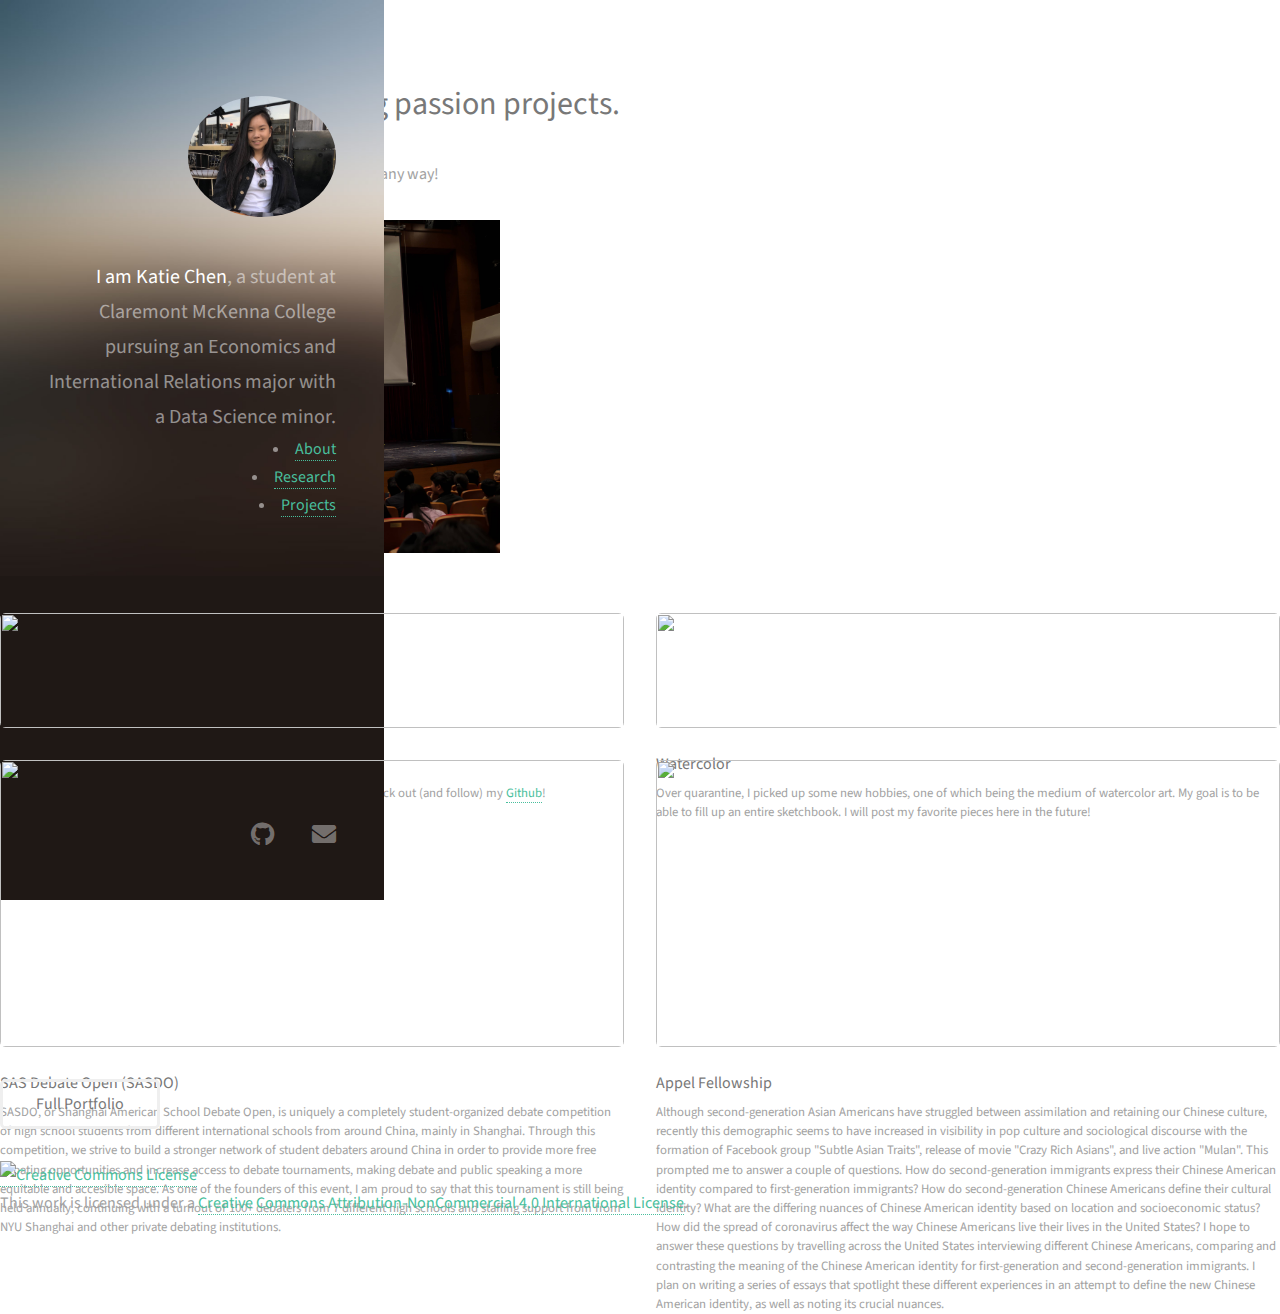
==== commit 215a1350: "projects reformat" ====
--- a/projects.html
+++ b/projects.html
@@ -42,17 +42,46 @@
             <h1>Projects</h1> 
         </div>
 
-        <img src='./img/interschool-speech.jpg' alt='Katie at the inter school debate tournament' width="500" class="center"/>
+        <!-- One -->
+			<section id="one">
+				<header class="major">
+					<h2>Here are some of my ongoing passion projects.</h2>
+				</header>
+				<p>AFeel free to reach out if you would like to be involved in any way!</p>
+			</section>
 
-        <div class=content>
-        <p><span class= olivedrab>Here are some of my ongoing passion projects. Reach out if you would like to be involved in any of them!</span></p>
-        <p><span class= olivedrab><b>Data Science</b></span>: I wll post my data science projects here in the future. For now, please check out (and follow) my <a id=myid href='https://github.com/ktzchen'>Github</a>!</p>
-        <p><span class= olivedrab><b>Watercolor Sketchbook</b></span>: Over quarantine, I tried to pick up some new hobbies, one of which being the medium of watercolor art. My goal is to be able to fill up an entire sketchbook. I will post my favorite pieces here in the future!</p>
-        <p><span class= olivedrab><b>SAS Debate Open (SASDO)</b></span>: SASDO, or Shanghai American School Debate Open, is uniquely a completely student-organized debate competition of high school students from different international schools from around China, mainly in Shanghai. Through this competition, we strive to build a stronger network of student debaters around China in order to provide more free debating opportunities and increase access to debate tournaments, making debate and public speaking a more equitable and accesible space. As one of the founders of this event, I am proud to say that this tournament is still being held annually, continuing with a turnout of 100+ debaters from 7 different high schools and staffing support from from NYU Shanghai and other private debating institutions.</p>
-        <p><span class= olivedrab><b>Appel Fellowship</b></span>: Although second-generation Asian Americans have struggled between assimilation and retaining our Chinese culture, recently this demographic seems to have increased in visibility in pop culture and sociological discourse with the formation of Facebook group "Subtle Asian Traits", release of movie "Crazy Rich Asians", and live action "Mulan". This prompted me to answer a couple of questions. How do second-generation immigrants express their Chinese American identity compared to first-generation immigrants? How do second-generation Chinese Americans define their cultural identity? What are the differing nuances of Chinese American identity based on location and socioeconomic status? How did the spread of coronavirus affect the way Chinese Americans live their lives in the United States?
-            I hope to answer these questions by travelling across the United States interviewing different Chinese Americans, comparing and contrasting the meaning of the Chinese American identity for first-generation and second-generation immigrants. I plan on writing a series of essays that spotlight these different experiences in an attempt to define the new Chinese American identity, as well as noting its crucial nuances.
-            </p>
-        </div>
+        <img src='./img/interschool-speech.jpg' alt='Katie at the inter school debate tournament' width="500"/>
+
+       	<!-- Two -->
+		    <section id="two">
+				<h2>Recent Projects</h2>
+				<div class="row">
+					<article class="col-6 col-12-xsmall work-item">
+						<a href="images/fulls/01.jpg" class="image fit thumb"><img src="images/thumbs/01.jpg" alt="" /></a>
+						<h3>Data Science</h3>
+						<p>I wll post my data science projects here in the future. For now, please check out (and follow) my <a id=myid href='https://github.com/ktzchen'>Github</a>!</p>
+					</article>
+					<article class="col-6 col-12-xsmall work-item">
+						<a href="images/fulls/02.jpg" class="image fit thumb"><img src="images/thumbs/02.jpg" alt="" /></a>
+						<h3>Watercolor</h3>
+						<p>Over quarantine, I picked up some new hobbies, one of which being the medium of watercolor art. My goal is to be able to fill up an entire sketchbook. I will post my favorite pieces here in the future!</p>
+					</article>
+					<article class="col-6 col-12-xsmall work-item">
+						<a href="images/fulls/03.jpg" class="image fit thumb"><img src="images/thumbs/03.jpg" alt="" /></a>
+						<h3>SAS Debate Open (SASDO)</h3>
+						<p>SASDO, or Shanghai American School Debate Open, is uniquely a completely student-organized debate competition of high school students from different international schools from around China, mainly in Shanghai. Through this competition, we strive to build a stronger network of student debaters around China in order to provide more free debating opportunities and increase access to debate tournaments, making debate and public speaking a more equitable and accesible space. As one of the founders of this event, I am proud to say that this tournament is still being held annually, continuing with a turnout of 100+ debaters from 7 different high schools and staffing support from from NYU Shanghai and other private debating institutions.</p>
+					</article>
+					<article class="col-6 col-12-xsmall work-item">
+						<a href="images/fulls/04.jpg" class="image fit thumb"><img src="images/thumbs/04.jpg" alt="" /></a>
+						<h3>Appel Fellowship</h3>
+						<p>Although second-generation Asian Americans have struggled between assimilation and retaining our Chinese culture, recently this demographic seems to have increased in visibility in pop culture and sociological discourse with the formation of Facebook group "Subtle Asian Traits", release of movie "Crazy Rich Asians", and live action "Mulan". This prompted me to answer a couple of questions. How do second-generation immigrants express their Chinese American identity compared to first-generation immigrants? How do second-generation Chinese Americans define their cultural identity? What are the differing nuances of Chinese American identity based on location and socioeconomic status? How did the spread of coronavirus affect the way Chinese Americans live their lives in the United States?
+                            I hope to answer these questions by travelling across the United States interviewing different Chinese Americans, comparing and contrasting the meaning of the Chinese American identity for first-generation and second-generation immigrants. I plan on writing a series of essays that spotlight these different experiences in an attempt to define the new Chinese American identity, as well as noting its crucial nuances.
+                        </p>
+				</div>
+				<ul class="actions">
+					<li><a href="#" class="button">Full Portfolio</a></li>
+				</ul>
+			</section> 
 
       <!-- Footer -->
       <footer id="footer">
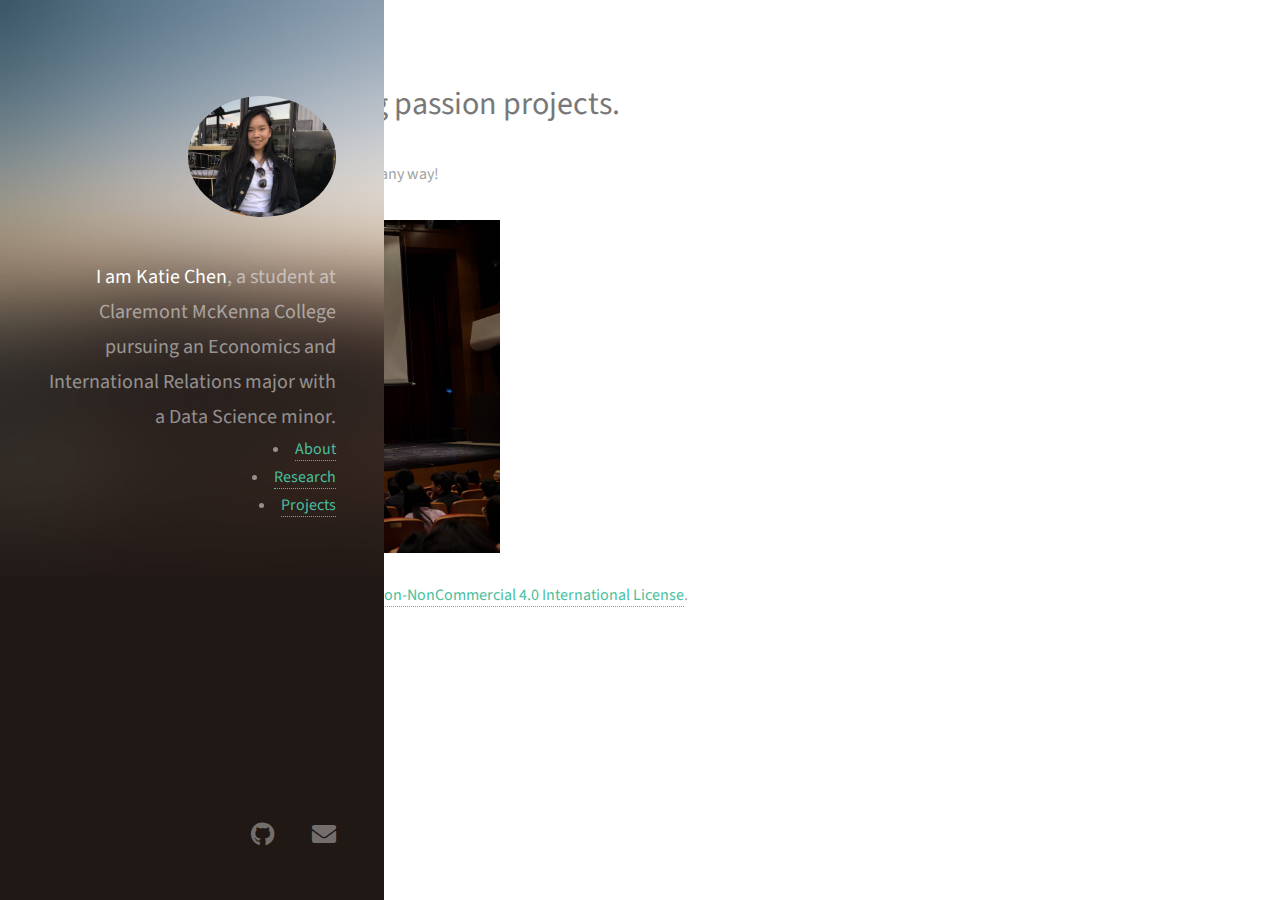
==== commit 32cc5c30: "Update projects.html" ====
--- a/projects.html
+++ b/projects.html
@@ -52,7 +52,7 @@
 
         <img src='./img/interschool-speech.jpg' alt='Katie at the inter school debate tournament' width="500"/>
 
-       	<!-- Two -->
+       	<!-- Two 
 		    <section id="two">
 				<h2>Recent Projects</h2>
 				<div class="row">
@@ -81,7 +81,8 @@
 				<ul class="actions">
 					<li><a href="#" class="button">Full Portfolio</a></li>
 				</ul>
-			</section> 
+            </section> 
+            -->
 
       <!-- Footer -->
       <footer id="footer">
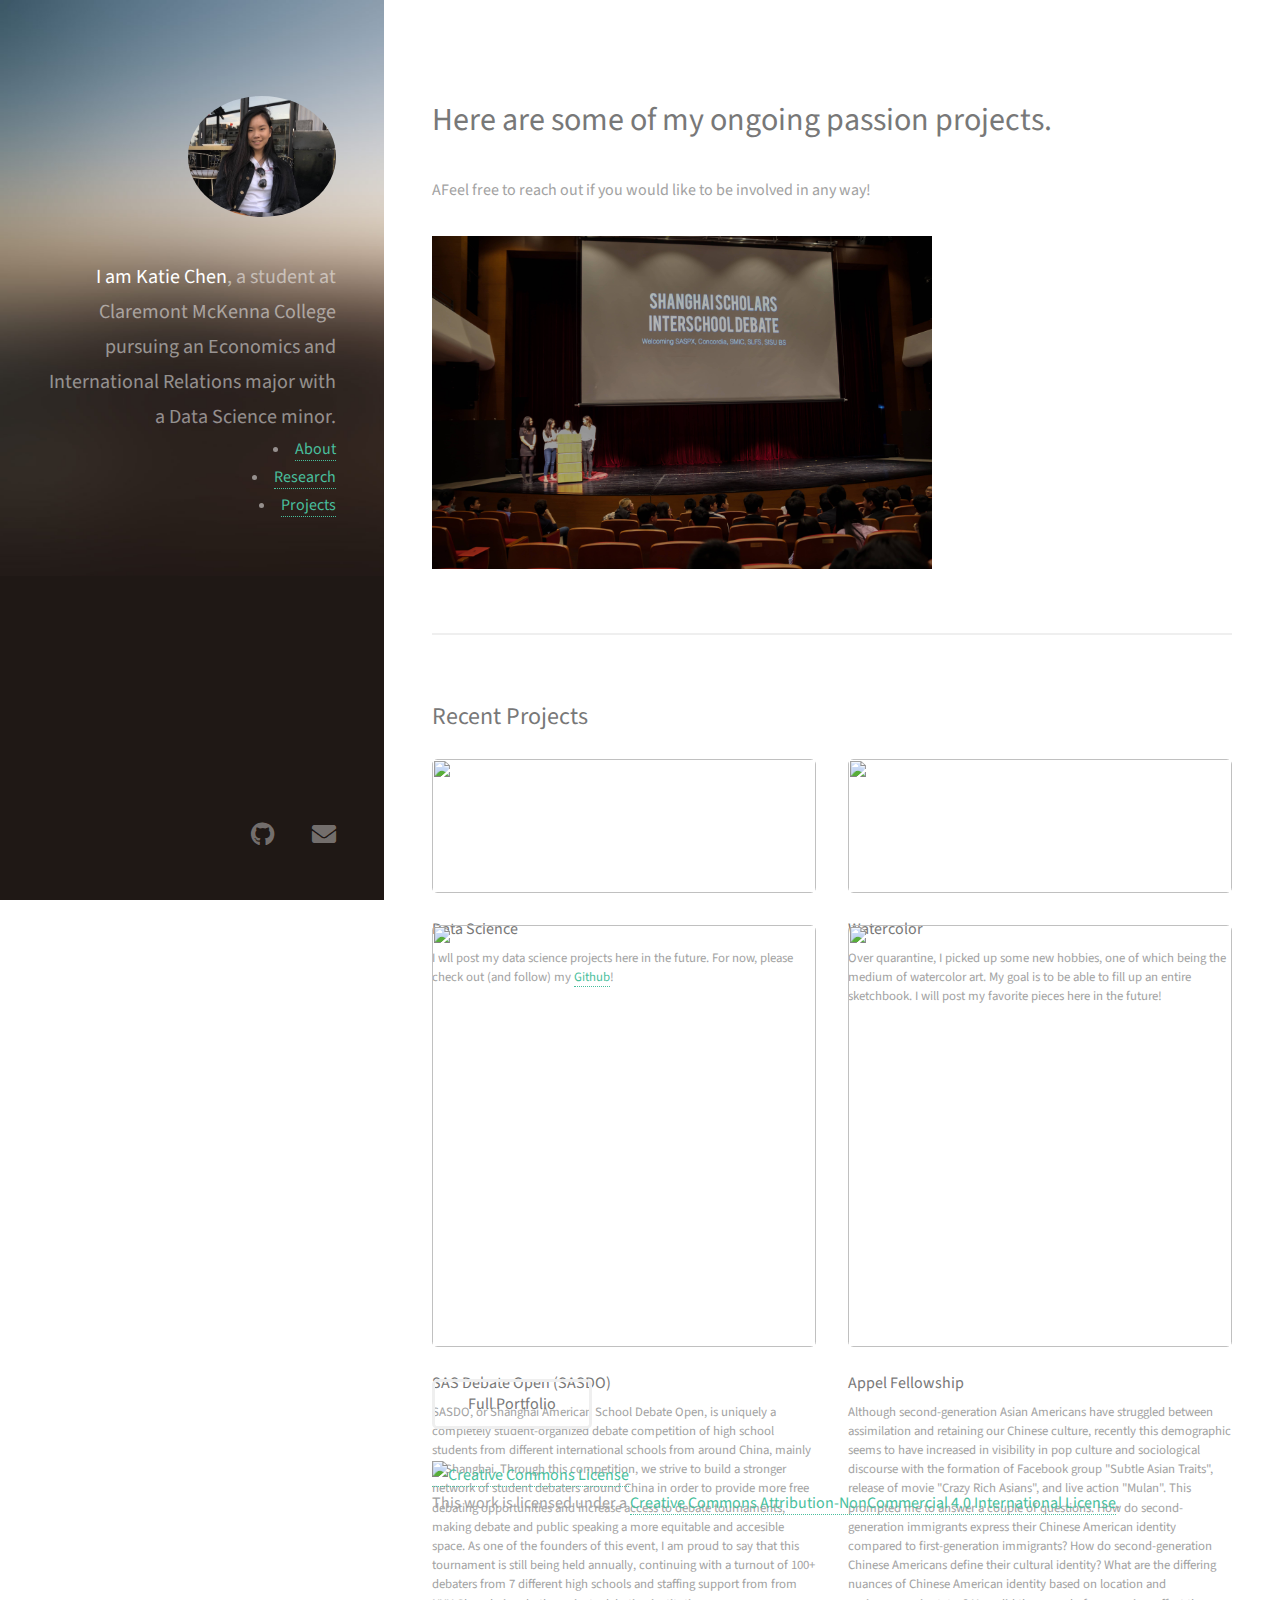
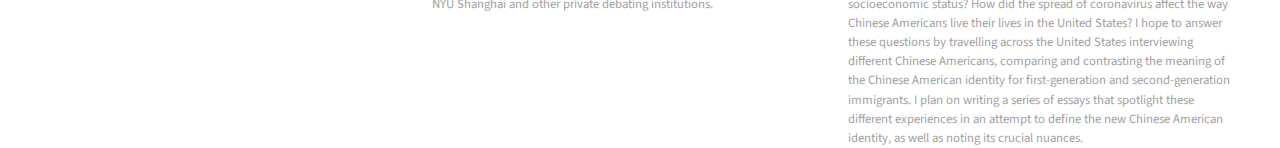
==== commit 6b248e2f: "Update projects.html" ====
--- a/projects.html
+++ b/projects.html
@@ -38,9 +38,8 @@
             </div>
             </header>
 
-        <div class=header>
-            <h1>Projects</h1> 
-        </div>
+        <!-- Main -->
+		<div id="main">
 
         <!-- One -->
 			<section id="one">
@@ -52,7 +51,7 @@
 
         <img src='./img/interschool-speech.jpg' alt='Katie at the inter school debate tournament' width="500"/>
 
-       	<!-- Two 
+       	<!-- Two -->
 		    <section id="two">
 				<h2>Recent Projects</h2>
 				<div class="row">
@@ -82,7 +81,6 @@
 					<li><a href="#" class="button">Full Portfolio</a></li>
 				</ul>
             </section> 
-            -->
 
       <!-- Footer -->
       <footer id="footer">
